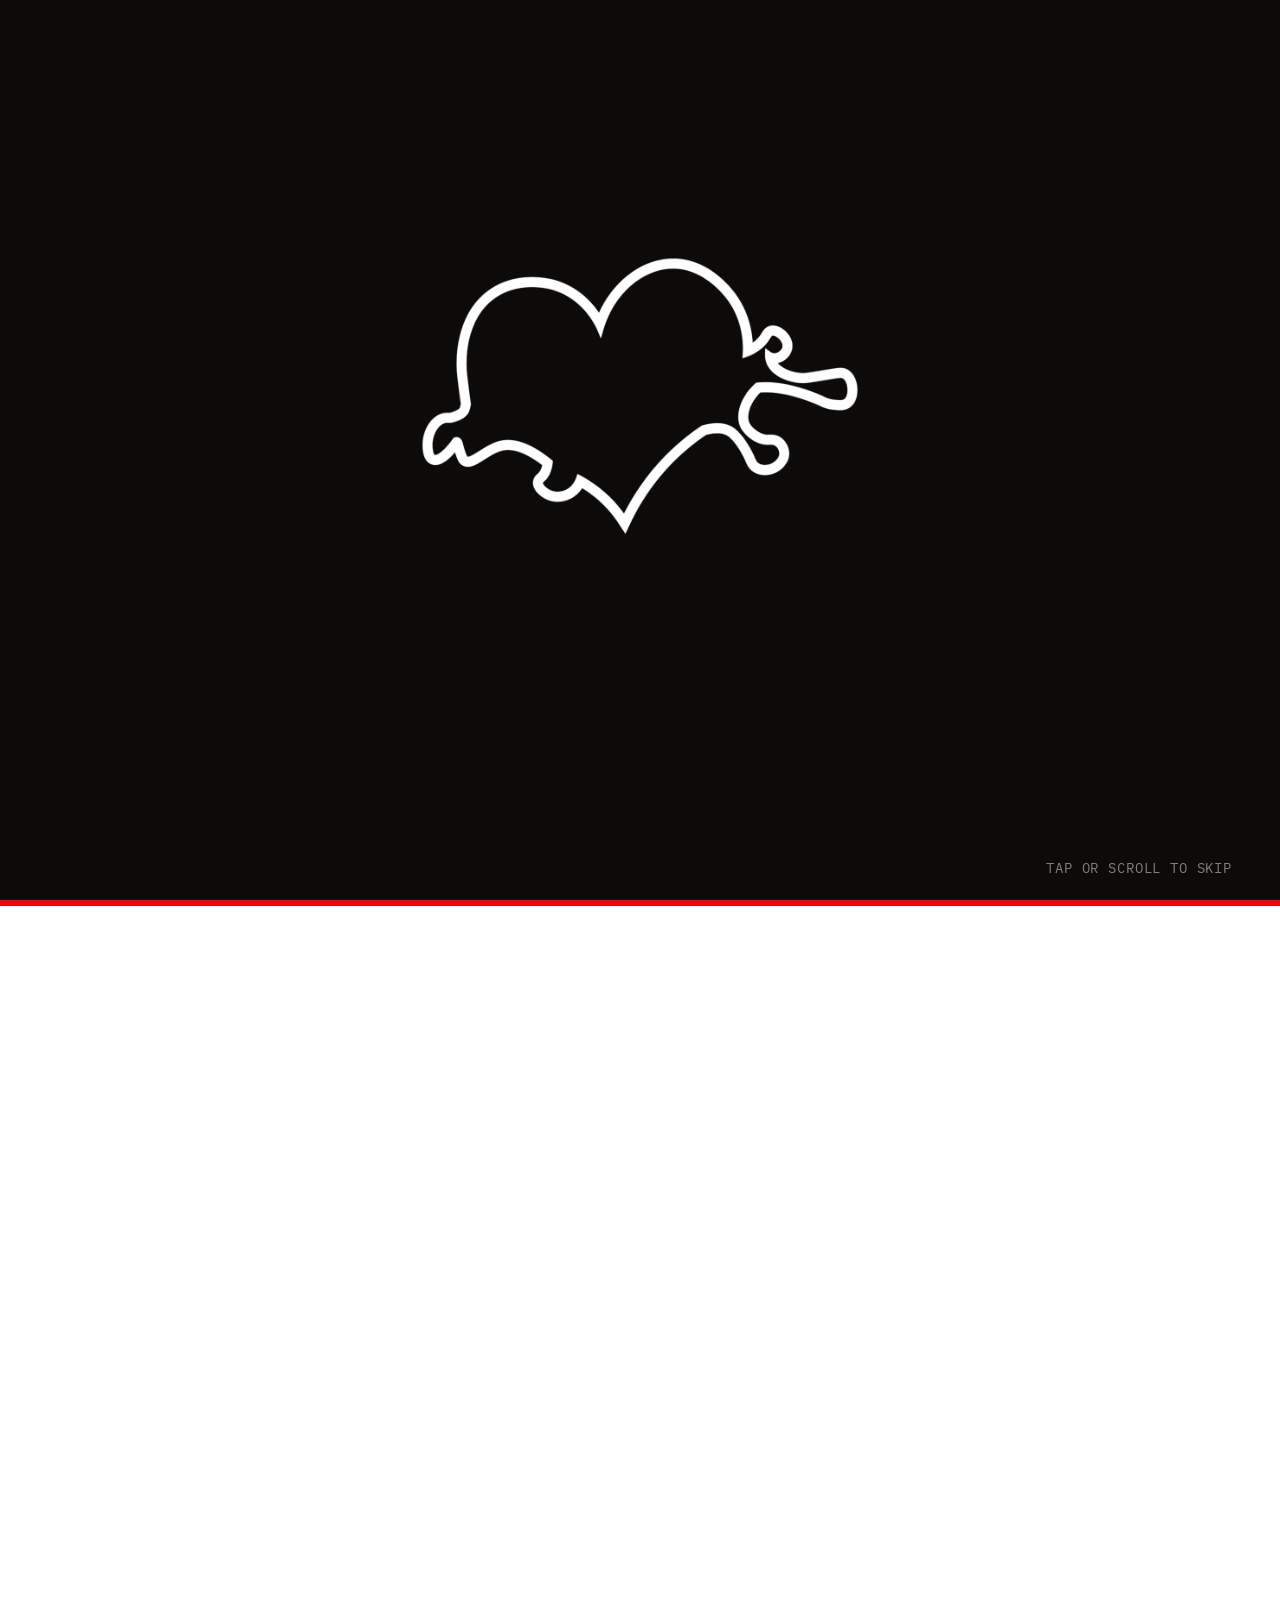
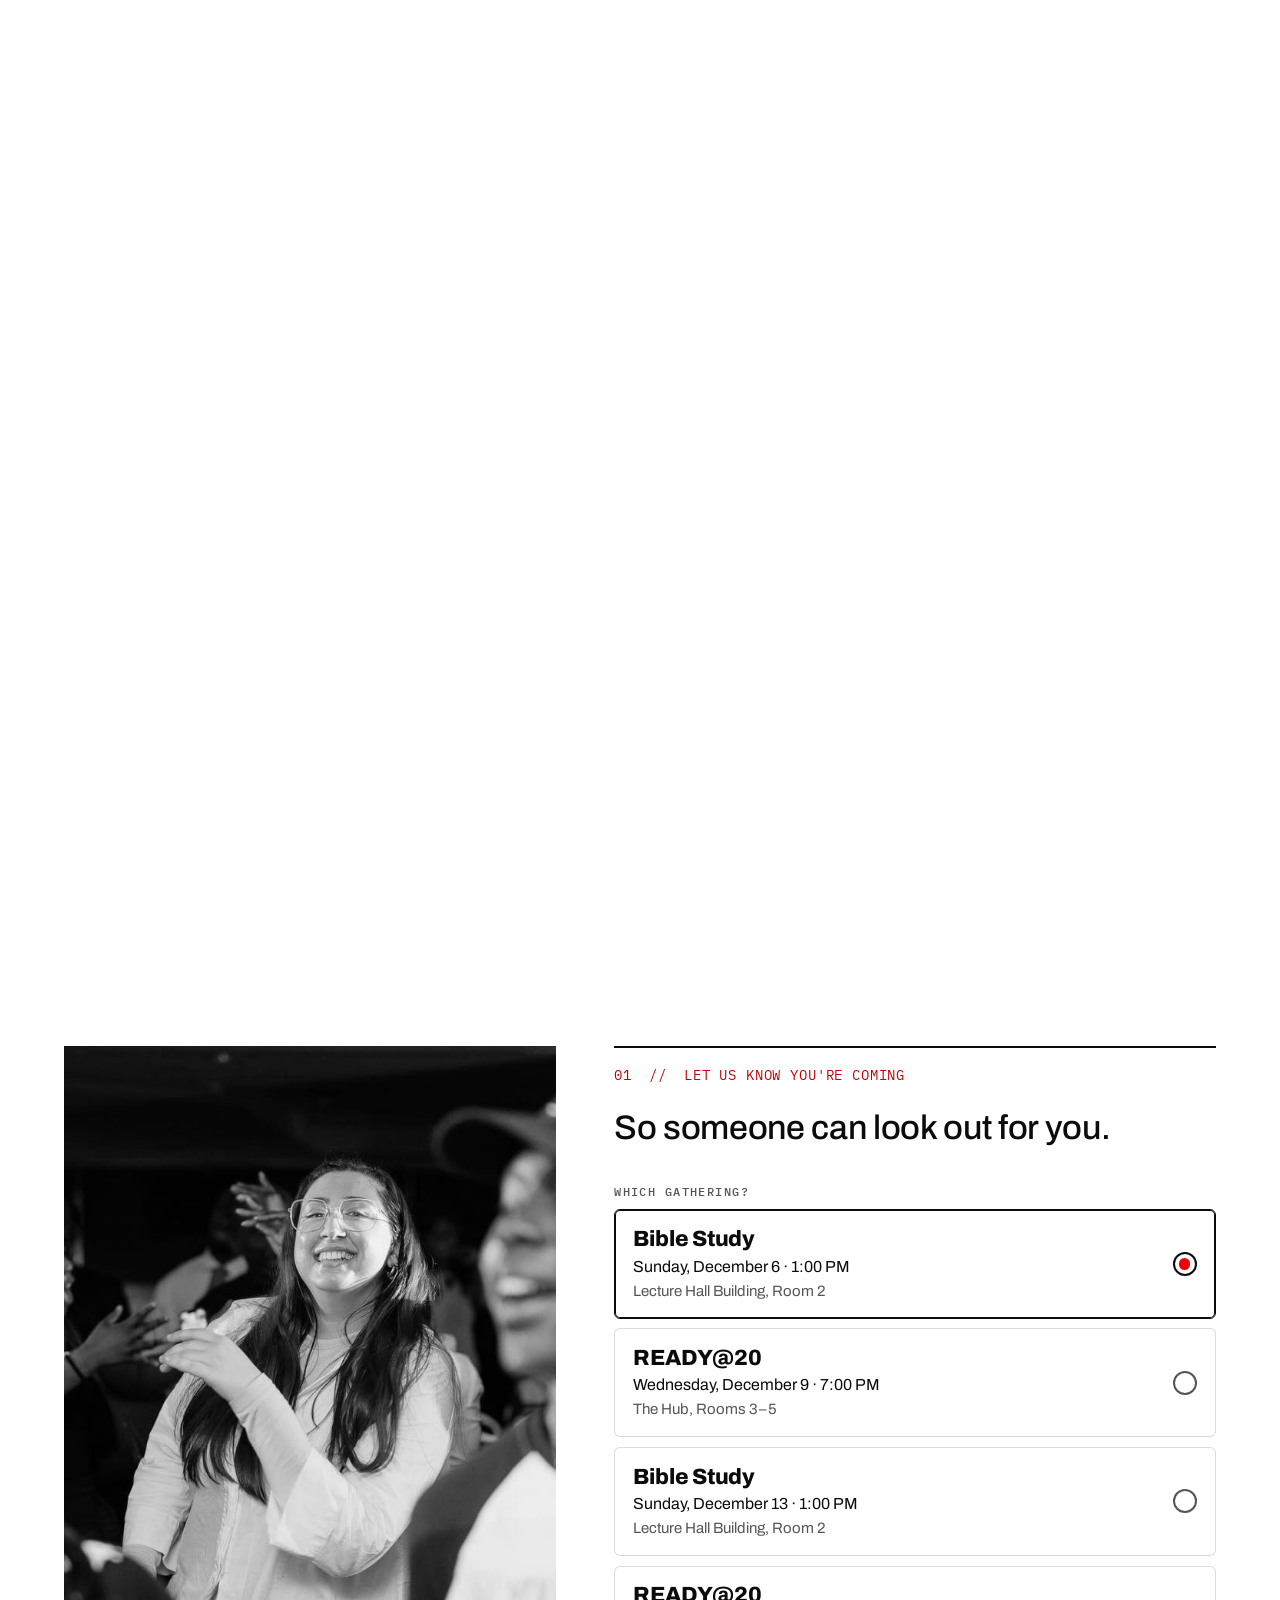
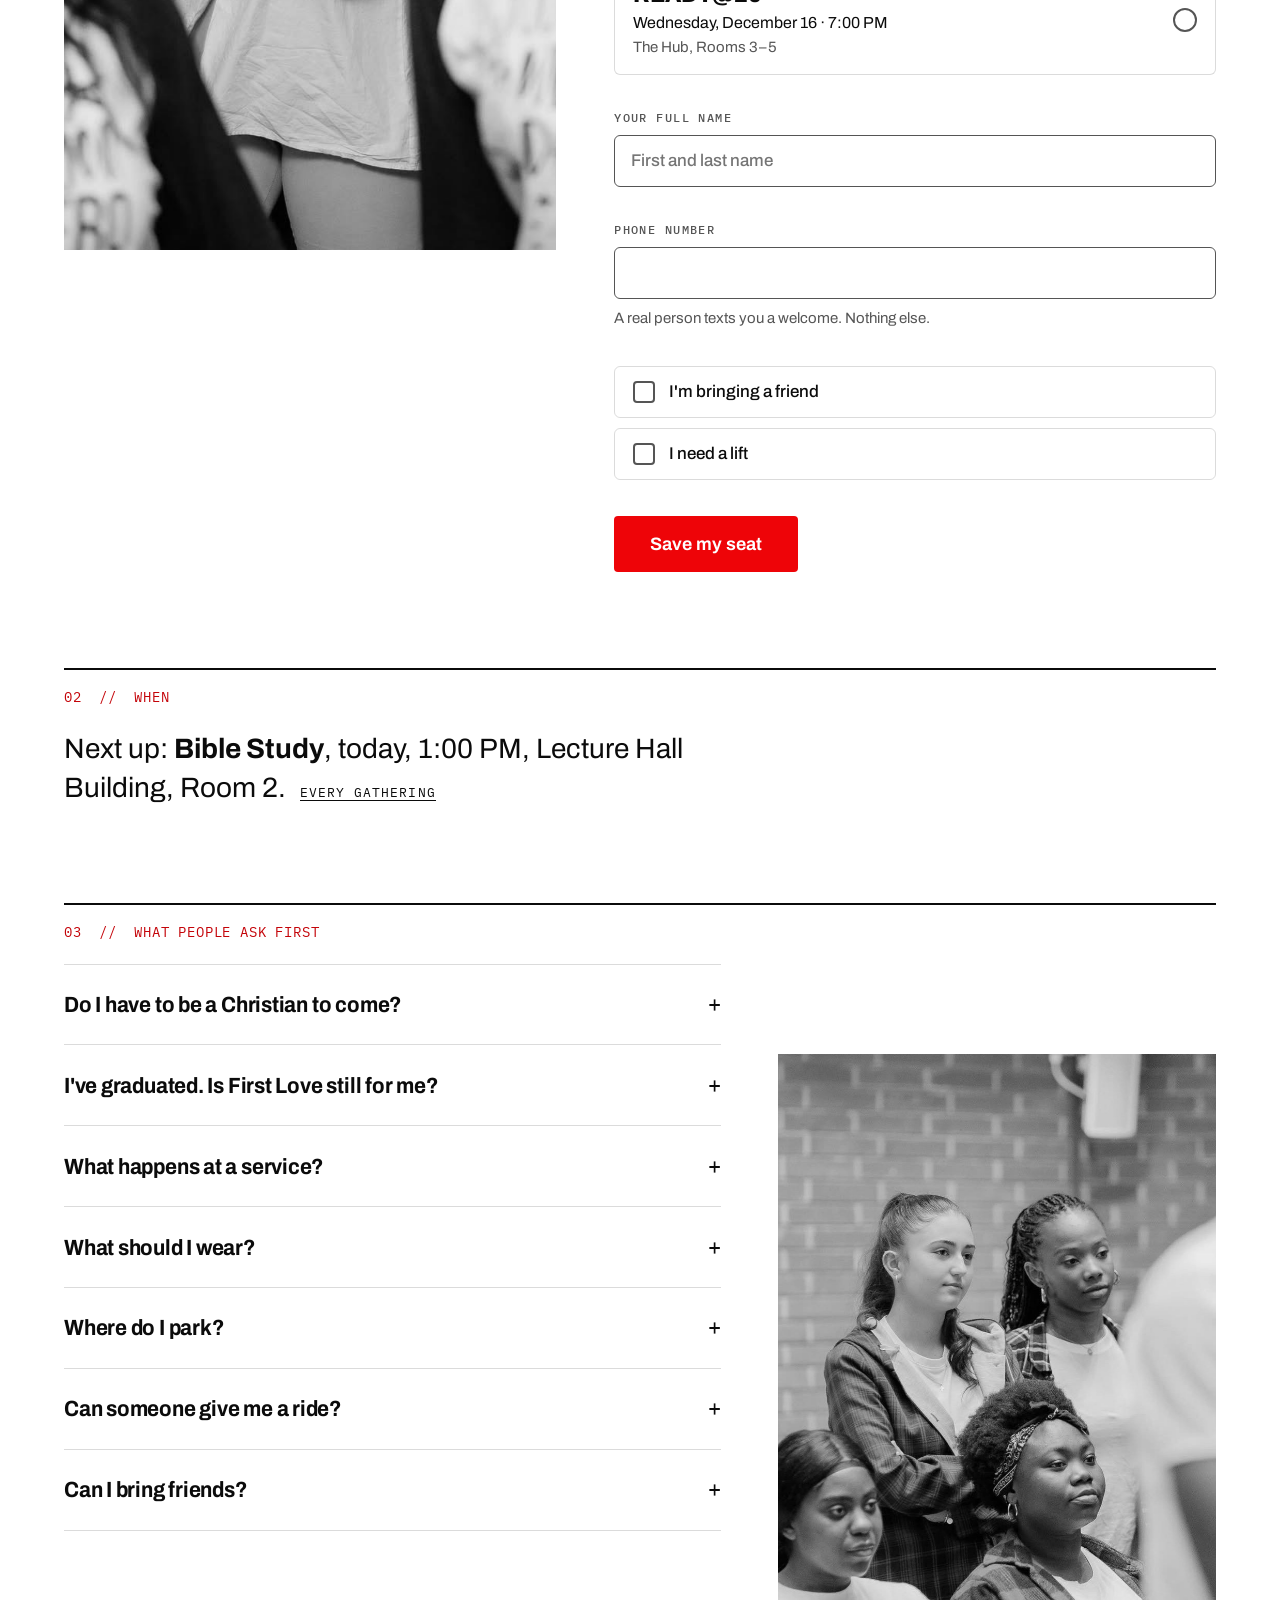
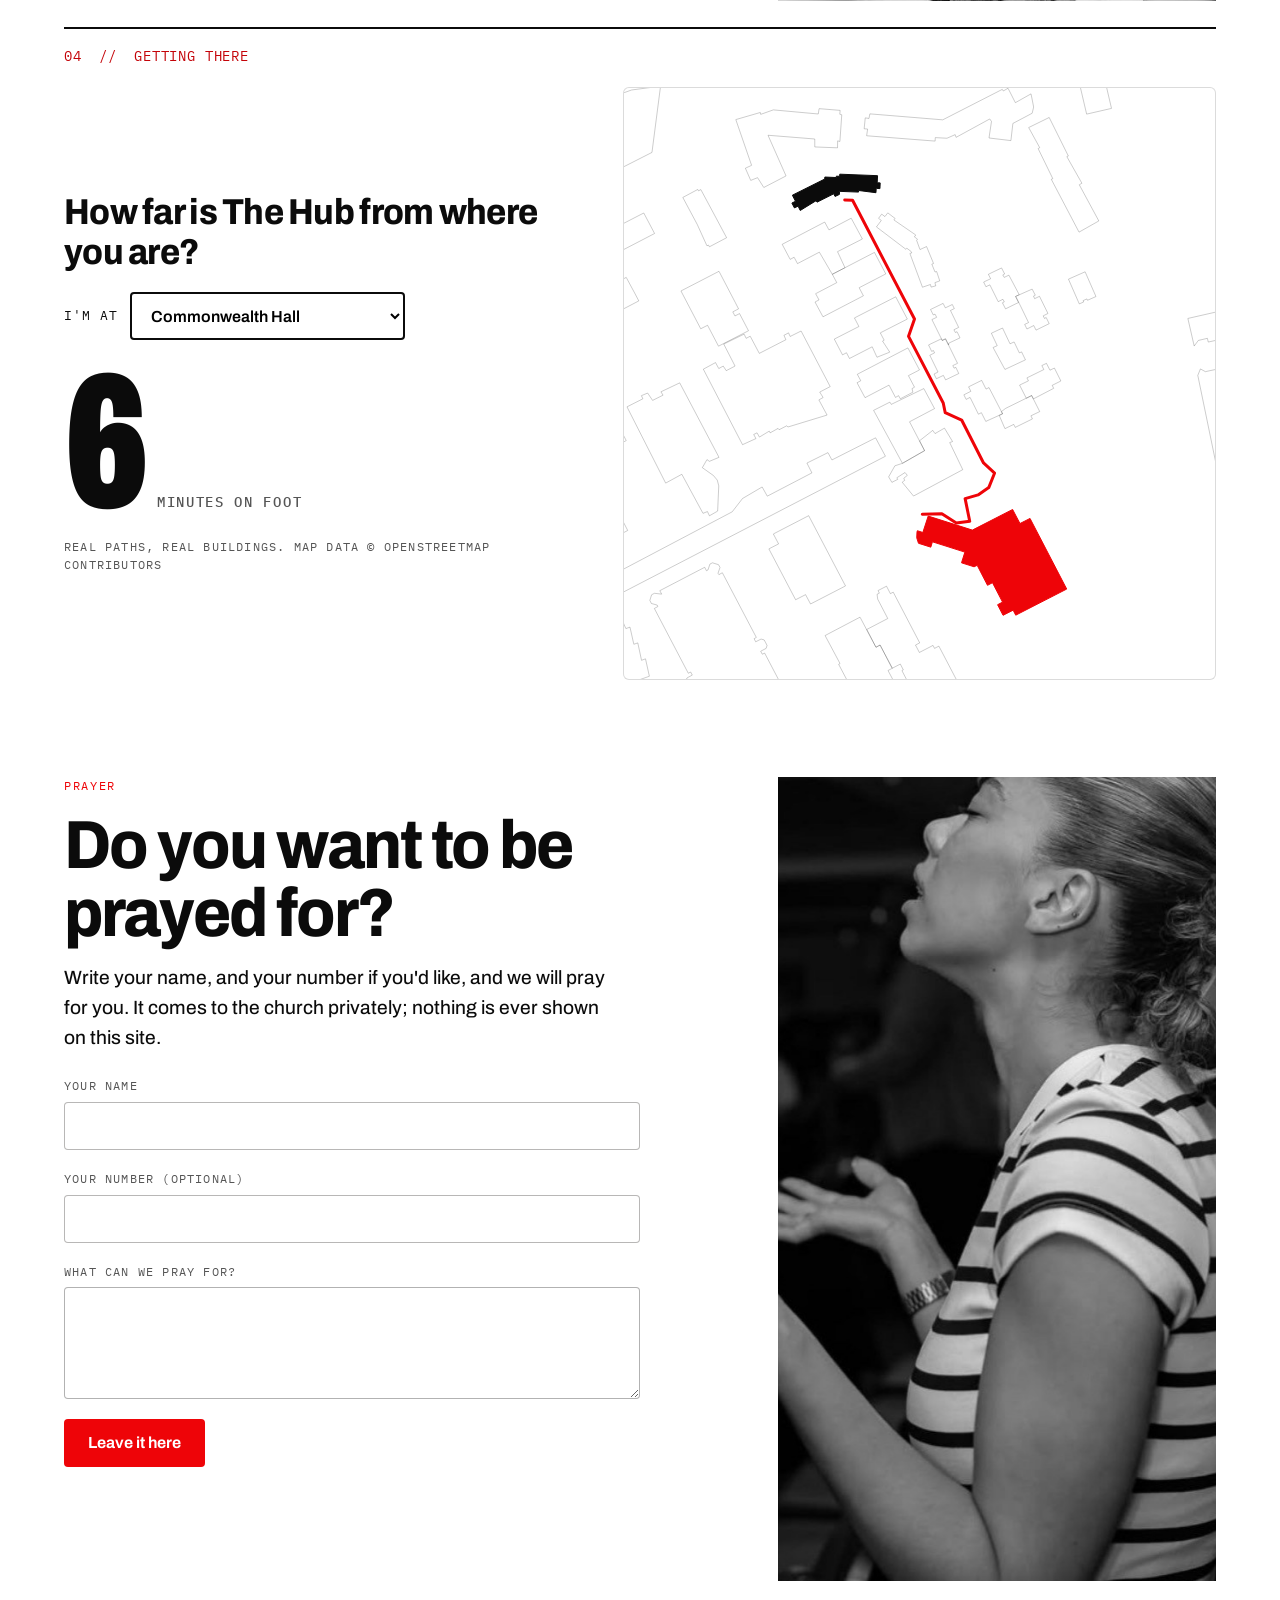
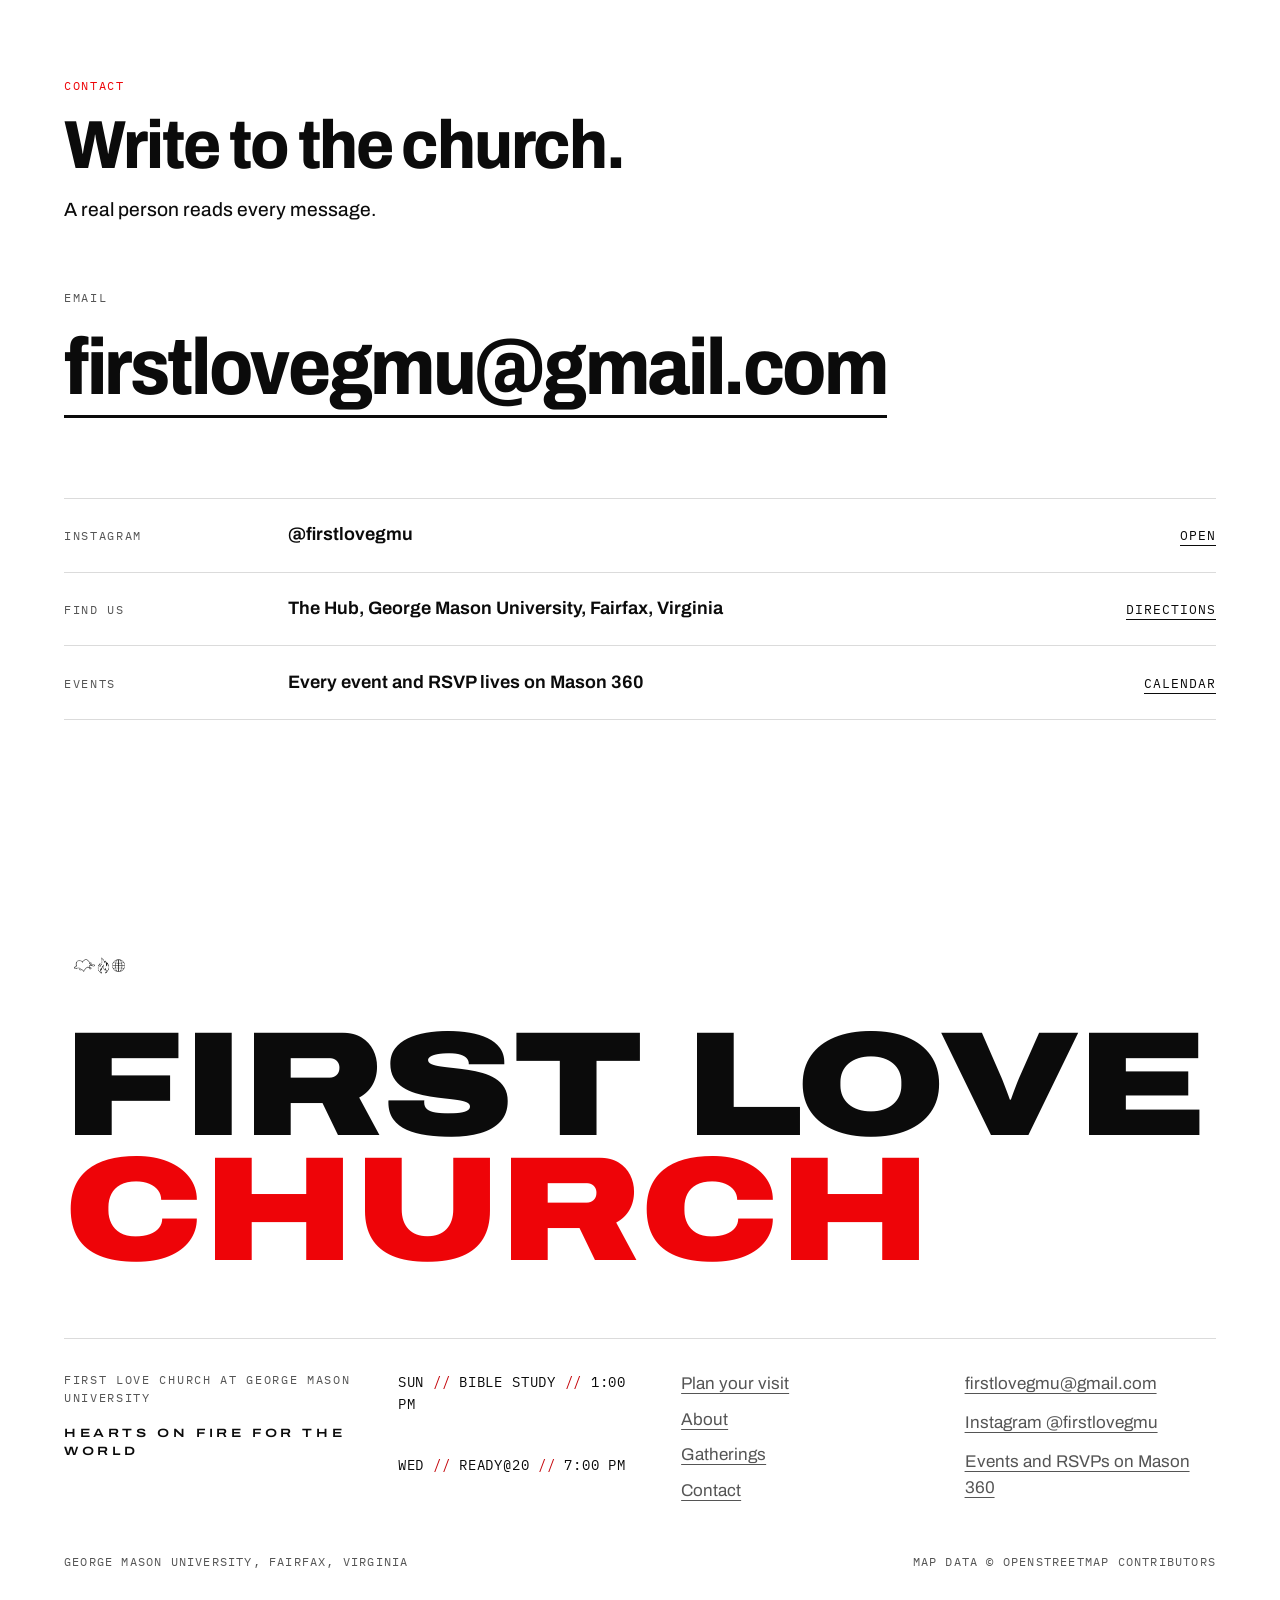
==== site/index.html @ b107c3c7 "First Love GMU site assets (moved from the Netlify preview) Co-Authored-By: Claude Opus 5.5 <noreply" ====
<!doctype html>
<html lang="en"><head><meta charset="utf-8"><meta name="viewport" content="width=device-width, initial-scale=1, viewport-fit=cover">
<title>First Love Church · Church on Campus</title>
<link rel="icon" type="image/png" href="../logos/web/mark-heart.png">
<link rel="stylesheet" href="vendor/lenis.css">
<link rel="stylesheet" href="../explore/core.css?v=4fa37d20">
<link rel="stylesheet" href="site.css?v=4fa37d20">
</head>
<body style="margin:0;background:#0D0B09">
<div class="m360"><div><b>Mason360</b> First Love Church</div></div>
<div class="fl site">
<nav class="nav" aria-label="First Love Church">
  <div class="nav__in">
    <a class="nav__mark" href="index.html"><img src="../logos/web/mark-heart.png" alt="">First Love Church</a>
    <button class="nav__toggle" type="button" aria-expanded="false" aria-controls="menu" aria-label="Open the menu"><span></span><span></span><span></span></button>
    <div class="nav__links">
      <a href="index.html">Home</a><a href="about.html">About</a><a href="gatherings.html">Gatherings</a><a href="index.html#contact">Contact</a>
      <a href="index.html#visit">Plan your visit</a>
    </div>
  </div>
</nav>
<div class="menu" id="menu" role="dialog" aria-modal="true" aria-label="Menu" hidden>
  <div class="menu__top">
    <a class="menu__mark" href="index.html">First Love <span class="red">Church</span></a>
    <button class="menu__close" type="button" aria-label="Close the menu"><span></span><span></span></button>
  </div>
  <nav class="menu__links" aria-label="Pages">
    <a href="index.html">Home</a><a href="about.html">About</a><a href="gatherings.html">Gatherings</a><a href="index.html#contact">Contact</a><a href="index.html#visit">Plan your visit</a>
  </nav>
  <figure class="menu__ph"><img src="img/photo/IMG_5612.jpg" alt="" loading="lazy" style="object-position:50% 35%"></figure>
</div>
<!-- HOME · title: First Love Church · Church on Campus -->
<!-- Revision 35: the invitation in five movements. intro + hero → the declaration → the explanation →
     the people and the way in (map, cross) → plan your visit → the ember close. Home routes; Gatherings hosts. -->
<div class="ent" data-sec="entrance" data-frames="../explore/frames/" role="img" aria-label="First Love Church: Hearts on Fire for the World">
  <canvas aria-hidden="true"></canvas>
  <div class="ent__lock" aria-hidden="true">
    <p class="ent__line"><span class="w">Hearts</span> <span class="w">on</span> <span class="w">Fire</span> <br class="ent__br"><span class="w">for</span> <span class="w">the</span> <span class="w">World.</span></p>
    <p class="ent__id"><span class="t-spec">First Love Church</span><span class="t-spec"><span class="sep">//</span>Church on Campus</span></p>
  </div>
  <p class="ent__hint t-spec" aria-hidden="true">Tap or scroll to skip</p>
</div>

<!-- 1. the opening: ONE unit (Revision 37). The declaration, with its explanation attached directly beneath it:
     one statement, one explanation, one breath. The banner already carries the name and the heart. -->
<section class="opening" data-sec="opening" aria-labelledby="open-t">
  <div class="opening__in">
    <h1 class="opening__type" id="open-t"><span class="wm"><span class="coc__l1 photo-type" style="background-image:url(img/photo/IMG_5649.jpg)">Church</span></span><span class="wm"><span class="coc__l2 red">on Campus</span></span></h1>
    <figure class="op__ph op__ph1" aria-hidden="true"><img src="img/photo/IMG_5595.jpg" alt="" loading="lazy" style="object-position:50% 30%"></figure>
    <p class="opening__say">First Love Church is a church of students and graduates at George Mason, bringing students and graduates to know God. Every week we meet on campus to worship, to hear the Word of God and to pray for one another; then we go back to our classes, our halls and our friends, and we tell people about Jesus.</p>
  </div>
</section>



<section class="kbn" data-sec="kbn" data-stops="9,10,22,23" aria-labelledby="known-t">
  <div class="kbn__pin">
    <div class="kbn__head wrap"><h2 id="known-t">Known by <span class="red">name.</span></h2></div>
    <div class="kbn__view cross" style="aspect-ratio:7.600 / 9.700"><div class="kbn__wall"><figure class="kbn__t" data-i="0" style="left:30.03%;top:0.42%;width:12.80%;height:13.03%;--rot:-0.13deg"><img src="img/photo/tile-01.jpg" alt="" loading="lazy" decoding="sync"></figure><figure class="kbn__t" data-i="1" style="left:43.72%;top:0.29%;width:12.39%;height:12.62%;--rot:0.70deg"><img src="img/photo/tile-02.jpg" alt="" loading="lazy" decoding="sync"></figure><figure class="kbn__t" data-i="2" style="left:57.06%;top:0.38%;width:12.76%;height:12.99%;--rot:-0.48deg"><img src="img/photo/tile-03.jpg" alt="" loading="lazy" decoding="sync"></figure><figure class="kbn__t" data-i="3" style="left:1.41%;top:14.57%;width:12.71%;height:12.94%;--rot:0.69deg"><img src="img/photo/tile-04.jpg" alt="" loading="lazy" decoding="sync"></figure><figure class="kbn__t" data-i="4" style="left:15.03%;top:14.92%;width:12.71%;height:12.95%;--rot:0.21deg"><img src="img/photo/tile-05.jpg" alt="" loading="lazy" decoding="sync"></figure><figure class="kbn__t" data-i="5" style="left:28.98%;top:14.72%;width:12.83%;height:13.07%;--rot:0.67deg"><img src="img/photo/tile-06.jpg" alt="" loading="lazy" decoding="sync"></figure><figure class="kbn__t" data-i="6" style="left:44.41%;top:14.72%;width:12.33%;height:12.56%;--rot:-0.87deg"><img src="img/photo/tile-07.jpg" alt="" loading="lazy" decoding="sync"></figure><figure class="kbn__t" data-i="7" style="left:58.08%;top:14.39%;width:12.38%;height:12.60%;--rot:-0.25deg"><img src="img/photo/tile-08.jpg" alt="" loading="lazy" decoding="sync"></figure><figure class="kbn__t" data-i="8" style="left:72.84%;top:14.67%;width:12.62%;height:12.85%;--rot:1.04deg"><img src="img/photo/tile-09.jpg" alt="" loading="lazy" decoding="sync"></figure><figure class="kbn__t" data-i="9" style="left:86.23%;top:14.98%;width:12.84%;height:13.08%;--rot:0.48deg"><img src="img/photo/tile-10.jpg" alt="" loading="lazy" decoding="sync"></figure><figure class="kbn__t" data-i="10" style="left:1.26%;top:29.36%;width:13.13%;height:13.37%;--rot:-0.71deg"><img src="img/photo/tile-11.jpg" alt="" loading="lazy" decoding="sync"></figure><figure class="kbn__t" data-i="11" style="left:15.43%;top:28.71%;width:12.49%;height:12.73%;--rot:1.02deg"><img src="img/photo/tile-12.jpg" alt="" loading="lazy" decoding="sync"></figure><figure class="kbn__t" data-i="12" style="left:28.51%;top:28.55%;width:13.08%;height:13.32%;--rot:1.00deg"><img src="img/photo/tile-13.jpg" alt="" loading="lazy" decoding="sync"></figure><figure class="kbn__t" data-i="13" style="left:43.93%;top:29.12%;width:13.12%;height:13.36%;--rot:0.62deg"><img src="img/photo/tile-14.jpg" alt="" loading="lazy" decoding="sync"></figure><figure class="kbn__t" data-i="14" style="left:57.57%;top:29.32%;width:12.52%;height:12.75%;--rot:0.92deg"><img src="img/photo/tile-15.jpg" alt="" loading="lazy" decoding="sync"></figure><figure class="kbn__t" data-i="15" style="left:72.41%;top:28.38%;width:13.11%;height:13.35%;--rot:-0.78deg"><img src="img/photo/tile-16.jpg" alt="" loading="lazy" decoding="sync"></figure><figure class="kbn__t" data-i="16" style="left:86.11%;top:28.64%;width:12.65%;height:12.89%;--rot:-0.74deg"><img src="img/photo/tile-17.jpg" alt="" loading="lazy" decoding="sync"></figure><figure class="kbn__t" data-i="17" style="left:29.45%;top:43.13%;width:12.70%;height:12.93%;--rot:-0.80deg"><img src="img/photo/tile-18.jpg" alt="" loading="lazy" decoding="sync"></figure><figure class="kbn__t" data-i="18" style="left:44.24%;top:44.13%;width:12.27%;height:12.50%;--rot:-0.72deg"><img src="img/photo/tile-19.jpg" alt="" loading="lazy" decoding="sync"></figure><figure class="kbn__t" data-i="19" style="left:56.76%;top:43.21%;width:12.82%;height:13.06%;--rot:-0.40deg"><img src="img/photo/tile-20.jpg" alt="" loading="lazy" decoding="sync"></figure><figure class="kbn__t" data-i="20" style="left:29.54%;top:57.91%;width:13.05%;height:13.29%;--rot:0.71deg"><img src="img/photo/tile-21.jpg" alt="" loading="lazy" decoding="sync"></figure><figure class="kbn__t" data-i="21" style="left:43.37%;top:58.12%;width:12.76%;height:13.00%;--rot:0.68deg"><img src="img/photo/tile-22.jpg" alt="" loading="lazy" decoding="sync"></figure><figure class="kbn__t" data-i="22" style="left:57.28%;top:57.96%;width:12.29%;height:12.52%;--rot:0.93deg"><img src="img/photo/tile-23.jpg" alt="" loading="lazy" decoding="sync"></figure><figure class="kbn__t" data-i="23" style="left:29.92%;top:72.43%;width:12.50%;height:12.73%;--rot:-0.29deg"><img src="img/photo/tile-24.jpg" alt="" loading="lazy" decoding="sync"></figure><figure class="kbn__t" data-i="24" style="left:44.17%;top:72.56%;width:12.70%;height:12.93%;--rot:-0.27deg"><img src="img/photo/tile-25.jpg" alt="" loading="lazy" decoding="sync"></figure><figure class="kbn__t" data-i="25" style="left:57.44%;top:72.53%;width:12.38%;height:12.61%;--rot:0.35deg"><img src="img/photo/tile-26.jpg" alt="" loading="lazy" decoding="sync"></figure><figure class="kbn__t" data-i="26" style="left:30.56%;top:86.60%;width:13.16%;height:13.40%;--rot:0.99deg"><img src="img/photo/tile-27.jpg" alt="" loading="lazy" decoding="sync"></figure><figure class="kbn__t" data-i="27" style="left:43.31%;top:86.59%;width:12.64%;height:12.88%;--rot:1.01deg"><img src="img/photo/tile-28.jpg" alt="" loading="lazy" decoding="sync"></figure><figure class="kbn__t" data-i="28" style="left:57.86%;top:87.14%;width:12.40%;height:12.63%;--rot:-0.80deg"><img src="img/photo/tile-29.jpg" alt="" loading="lazy" decoding="sync"></figure><p class="kbn__n right" data-for="9" style="left:100.13%;top:21.52%"><span>Christian</span><svg class="kbn__arrow" viewBox="0 0 60 34" aria-hidden="true"><path d="M3 9 C 20 2, 40 6, 52 22"/><path d="M41 21 L 53 23 L 51 11"/></svg></p><p class="kbn__n left" data-for="10" style="right:99.79%;top:36.05%"><span>Jessica</span><svg class="kbn__arrow" viewBox="0 0 60 34" aria-hidden="true"><path d="M3 9 C 20 2, 40 6, 52 22"/><path d="M41 21 L 53 23 L 51 11"/></svg></p><p class="kbn__n right" data-for="22" style="left:70.62%;top:64.22%"><span>Zach</span><svg class="kbn__arrow" viewBox="0 0 60 34" aria-hidden="true"><path d="M3 9 C 20 2, 40 6, 52 22"/><path d="M41 21 L 53 23 L 51 11"/></svg></p><p class="kbn__n left" data-for="23" style="right:71.13%;top:78.80%"><span>Wenwu</span><svg class="kbn__arrow" viewBox="0 0 60 34" aria-hidden="true"><path d="M3 9 C 20 2, 40 6, 52 22"/><path d="M41 21 L 53 23 L 51 11"/></svg></p></div></div>
    <div class="wrap kbn__care">
      <h3>Everybody is important here.</h3>
      <p class="t-prose">You are not just a number. Here you will be known by name and cared for: someone learns your name, prays for you, and walks with you as you come to know God.</p>
    </div>
  </div>
</section>

<!-- 01: the form, right under "Your first time" (Revision 58), one decision at a time (Revision 40.4) -->
<section class="section rsvp" id="visit" aria-labelledby="seat-t"><span id="rsvp"></span>
  <div class="wrap">
    <div class="duo duo--left duo--sticky duo--form"><figure class="duo__ph"><img src="img/photo/IMG_5592.jpg" alt="" loading="lazy" style="object-position:50% 35%"></figure><div class="duo__text">
    <div class="seats" data-sec="seats">
      <p class="visit__n t-spec">01 <span class="sep">//</span> Let us know you're coming</p>
      <form class="vform" data-seats novalidate>
        <h2 class="vform__lead" id="seat-t">So someone can look out for you.</h2>
        <fieldset class="vform__group">
          <legend class="vform__label">Which gathering?</legend>
          <div class="gpick" data-gatherings></div>
        </fieldset>
        <div class="vform__field"><label class="vform__label" for="v-n">Your full name</label><input id="v-n" name="name" autocomplete="name" placeholder="First and last name"></div>
        <div class="vform__field"><label class="vform__label" for="v-p">Phone number</label><input id="v-p" name="phone" type="tel" autocomplete="tel"><span class="vform__hint">A real person texts you a welcome. Nothing else.</span></div>
        <div class="vform__opts">
          <label class="vopt"><input type="checkbox" name="friend"><span class="vopt__box" aria-hidden="true"></span><span>I'm bringing a friend</span></label>
          <label class="vopt"><input type="checkbox" name="lift"><span class="vopt__box" aria-hidden="true"></span><span>I need a lift</span></label>
        </div>
        <button class="send vform__send" type="submit">Save my seat</button>
      </form>
    </div>
    </div></div>
    <div class="seated" role="dialog" aria-modal="true" aria-labelledby="seated-t">
      <div class="congregation small"></div>
      <p class="seated__say" id="seated-t">Your seat is saved.</p>
      <p class="t-spec seated__spec"></p>
      <div class="seated__acts"><button class="seated__save" type="button">Save the seat image</button><button class="seated__close" type="button">Close</button></div>
    </div>
  </div>
</section>

<section class="section visit visit--more" aria-label="More for your first visit">
  <div class="wrap">
    <div class="visit__step" data-sec="nextline">
      <p class="visit__n t-spec">02 <span class="sep">//</span> When</p>
      <p class="visit__next">Next up: <b class="nl__what">Bible Study</b>, <span class="nl__when">Sunday, 1:00 PM</span>, <span class="nl__where">Lecture Hall Building, Room 2</span>. <a class="mono-link" href="gatherings.html">Every gathering</a></p>
    </div>

    <div class="visit__step">
      <p class="visit__n t-spec">03 <span class="sep">//</span> What people ask first</p>
      <div class="duo duo--faq"><div class="duo__text"><div data-faq="believe,happens,wear,park,lift,friends,grads"></div></div><figure class="duo__ph"><img src="img/photo/IMG_5636.jpg" alt="" loading="lazy" style="object-position:50% 30%"></figure></div>
    </div>

    <div class="visit__step" data-sec="walk" data-map="data/campus.json">
      <p class="visit__n t-spec">04 <span class="sep">//</span> Getting there</p>
      <div class="walk">
        <div>
          <h3 class="walk__q" id="walk-t">How far is The Hub from where you are?</h3>
          <label class="walk__pick">I'm at <select aria-label="Where you are on campus"></select></label>
          <p class="walk__min"><span class="walk__num">0</span><small>minutes on foot</small></p>
          <p class="t-ref" style="margin-top:1rem">Real paths, real buildings. Map data © OpenStreetMap contributors</p>
        </div>
        <div class="walk__map" aria-hidden="true"></div>
      </div>
    </div>

  </div>
</section>

<!-- 2026-11-03 trims: the Contact page, folded into Home: prayer, then how to reach the church -->
<section class="section pray-sec" id="pray" aria-labelledby="pray-t">
  <div class="wrap duo duo--sticky duo--form"><div class="duo__text pray">
    <div class="shead" style="margin:0"><p class="t-kicker red">Prayer</p><h2 id="pray-t">Do you want to be prayed for?</h2>
      <p class="t-prose">Write your name, and your number if you'd like, and we will pray for you. It comes to the church privately; nothing is ever shown on this site.</p></div>
    <form class="form" novalidate aria-labelledby="pray-t">
      <div class="form__fields" style="display:grid;gap:1.25rem">
        <div class="field"><label for="pr-n">Your name</label><input id="pr-n" name="name" autocomplete="name"></div>
        <div class="field"><label for="pr-p">Your number (optional)</label><input id="pr-p" name="phone" type="tel" autocomplete="tel"></div>
        <div class="field"><label for="pr-r">What can we pray for?</label><textarea id="pr-r" name="request"></textarea></div>
        <button class="send" type="submit">Leave it here</button>
      </div>
      <p class="pray__done" role="status">We are praying for you.</p>
    </form>
  </div><figure class="duo__ph"><img src="img/photo/IMG_5657.jpg" alt="" loading="lazy" style="object-position:50% 35%"></figure></div>
</section>

<section class="section contact-sec" id="contact" aria-labelledby="contact-t">
  <div class="wrap">
    <div class="shead"><p class="t-kicker red">Contact</p><h2 id="contact-t">Write to the church.</h2><p class="t-prose">A real person reads every message.</p></div>
    <p class="t-kicker" style="margin-bottom:1.25rem">Email</p>
    <a class="contact__mail" data-fl-href="links.email" href="#" data-fl="email">firstlovegmu@gmail.com</a>
    <ul class="rows" style="margin-top:clamp(3rem,7vw,5rem)">
      <li><span class="t-kicker">Instagram</span><strong data-fl="handle">@firstlovegmu</strong><a class="mono-link" data-fl-href="links.instagram" href="#" target="_blank" rel="noopener">Open</a></li>
      <li><span class="t-kicker">Find us</span><strong>The Hub, George Mason University, Fairfax, Virginia</strong><a class="mono-link" data-fl-href="links.directions" href="#" target="_blank" rel="noopener">Directions</a></li>
      <li><span class="t-kicker">Events</span><strong>Every event and RSVP lives on Mason 360</strong><a class="mono-link" data-fl-href="links.mason360Events" href="#">Calendar</a></li>
    </ul>
  </div>
</section>

<footer class="foot">
  <div class="wrap">
    <div class="foot__lock"><img class="foot__trio" src="../logos/web/hearts-on-fire.png" alt="First Love Church: heart, flame and globe"></div>
    <p class="foot__big" aria-label="First Love Church"><span>First Love</span><span class="red">Church</span></p>
    <div class="foot__cols">
      <div>
        <p class="t-kicker">First Love Church at George Mason University</p>
        <p class="foot__line">Hearts on Fire for the World</p>
      </div>
      <ul>
        <li><span class="t-spec">Sun<span class="sep">//</span>Bible Study<span class="sep">//</span>1:00 PM</span></li>
        <li><span class="t-spec">Wed<span class="sep">//</span>READY@20<span class="sep">//</span>7:00 PM</span></li>
      </ul>
      <ul><li><a href="index.html#visit">Plan your visit</a></li><li><a href="about.html">About</a></li><li><a href="gatherings.html">Gatherings</a></li><li><a href="index.html#contact">Contact</a></li></ul>
      <ul>
        <li><a data-fl-href="links.email" href="#" data-fl="email">firstlovegmu@gmail.com</a></li>
        <li><a data-fl-href="links.instagram" href="#" target="_blank" rel="noopener">Instagram @firstlovegmu</a></li>
        <li><a data-fl-href="links.mason360Events" href="#">Events and RSVPs on Mason 360</a></li>
      </ul>
    </div>
    <div class="foot__base"><p class="t-ref">George Mason University, Fairfax, Virginia</p><p class="t-ref">Map data © OpenStreetMap contributors</p></div>
  </div>
</footer>
</div>
<script src="vendor/gsap.min.js"></script>
<script src="vendor/ScrollTrigger.min.js"></script>
<script src="vendor/lenis.min.js"></script>
<script src="../explore/core.js?v=4fa37d20"></script>
<script src="site.js?v=4fa37d20"></script>
</body></html>
---- site/vendor/lenis.css ----
html.lenis,html.lenis body{height:auto}.lenis:not(.lenis-autoToggle).lenis-stopped{overflow:clip}.lenis [data-lenis-prevent],.lenis [data-lenis-prevent-wheel],.lenis [data-lenis-prevent-touch]{overscroll-behavior:contain}.lenis.lenis-smooth iframe{pointer-events:none}.lenis.lenis-autoToggle{transition-property:overflow;transition-duration:1ms;transition-behavior:allow-discrete}
---- explore/core.css ----
/* =====================================================================
   First Love Church at GMU · v2 exploration · SHARED DESIGN LANGUAGE
   Phase 2 channel: Website Custom CSS (site-wide). Every component's
   <style data-site-css> block appends to this file in production.
   One type system, one palette, one spacing scale, one motion grammar.
   ===================================================================== */
@import url('https://fonts.googleapis.com/css2?family=Archivo:ital,wdth,wght@0,62..125,100..900;1,62..125,100..900&family=IBM+Plex+Mono:wght@400;500&family=Caveat:wght@500;600&display=swap');

.fl {
  /* palette (Revisions 18-19, locked): WHITE is the ground, black everything on it, the logo's own red as the accent.
     Neutral only: no warm paper, nothing soft. Black appears in moments (entrance, night scenes, full-bleed photos). */
  --paper: #FFFFFF;
  --paper-2: #F0F0F0;
  --ink: #0B0B0B;
  --ink-2: #555555;        /* secondary text on white (7.5:1) */
  --night: #0B0B0B;
  --night-2: #171717;
  --ash: #9C9C9C;          /* secondary text on black (7.4:1) */
  --bone: #FFFFFF;         /* primary text on black */
  --red: #EE0408;          /* First Love red: the fire and one invitation, nowhere else */
  --red-ink: #C40308;      /* red for small text on paper (5.9:1) */
  --ember: #FF7A1A;        /* fire only, never UI */
  --line: rgba(0,0,0,.14);
  --line-night: rgba(255,255,255,.16);

  /* type: BOLD graphic type only (Revision 18). Archivo for everything, with its width axis; Plex Mono for spec lines */
  --f-display: "Archivo", system-ui, sans-serif;
  --f-prose: "Archivo", system-ui, sans-serif;
  --f-mono: "IBM Plex Mono", ui-monospace, monospace;

  /* spacing: 8px base, spacious */
  --s1: .5rem; --s2: 1rem; --s3: 1.5rem; --s4: 2rem; --s5: 3rem; --s6: 4.5rem; --s7: 7rem;
  --section: clamp(5.5rem, 13vw, 11rem);
  --gutter: clamp(1.25rem, 4vw, 3rem);
  --measure: 34rem;

  /* motion grammar (apple-design): critically damped by default, nothing overshoots unless thrown */
  --ease-out: cubic-bezier(.16, 1, .3, 1);                       /* expo.out: entrances */
  --ease-spring: linear(0, .157 4.2%, .438 10%, .672 16.6%, .832 23.8%, .926 31.4%, .973 39.6%, .993 49.6%, 1);
  --t-press: 100ms; --t-quick: 220ms; --t-enter: 900ms;

  background: var(--paper); color: var(--ink);
  font: 400 1.0625rem/1.55 var(--f-display); font-variation-settings: "wdth" 100;
  -webkit-font-smoothing: antialiased; text-rendering: optimizeLegibility;
}
.fl *, .fl *::before, .fl *::after { box-sizing: border-box; }
.fl :where(h1, h2, h3, h4, p, ul, ol, dl, dd, figure, blockquote) { margin: 0; padding: 0; }
.fl :where(h1, h2, h3, h4) { font-size: inherit; font-weight: inherit; }
.fl :where(ul, ol) { list-style: none; }
.fl a { color: inherit; }
.fl img, .fl canvas, .fl svg { display: block; max-width: 100%; }
.fl .night, .fl.night { background: var(--night); color: var(--bone); }

.fl .wrap { width: min(100% - 2 * var(--gutter), 72rem); margin-inline: auto; }
.fl .bleed { width: 100vw; margin-inline: calc(50% - 50vw); }
.fl .section { padding-block: var(--section); }

/* ---------- type system ---------- */
/* billboard: 2819 register. Wide caps, letter-spaced, the declaration voice */
.fl .t-billboard {
  font-family: var(--f-display); font-weight: 800; text-transform: uppercase;
  font-variation-settings: "wdth" 125; letter-spacing: .04em; line-height: .92;
  font-size: clamp(2.6rem, 9.2vw, 9rem);
}
/* display: headline voice, tight */
.fl .t-display {
  font-family: var(--f-display); font-weight: 760; font-variation-settings: "wdth" 92;
  letter-spacing: -.03em; line-height: 1; font-size: clamp(2.25rem, 6vw, 5rem);
}
/* condensed: key-art / poster voice */
.fl .t-poster {
  font-family: var(--f-display); font-weight: 900; text-transform: uppercase;
  font-variation-settings: "wdth" 62; letter-spacing: -.01em; line-height: .84;
  font-size: clamp(4rem, 17vw, 15rem);
}
/* prose: the church speaking, and scripture */
.fl .t-prose { font-family: var(--f-prose); font-weight: 450; font-size: clamp(1.0625rem, 1.5vw, 1.25rem); line-height: 1.55; max-width: var(--measure); }
.fl .t-prose + .t-prose { margin-top: 1em; }
.fl .t-scripture { font-family: var(--f-display); font-weight: 600; font-variation-settings: "wdth" 92; font-size: clamp(1.125rem, 1.6vw, 1.375rem); line-height: 1.4; letter-spacing: -.01em; }
/* spec line: 2819 "//" rhythm for times and rooms */
.fl .t-spec { font-family: var(--f-mono); font-size: clamp(.8125rem, 1.1vw, .9375rem); letter-spacing: .06em; text-transform: uppercase; line-height: 1.6; }
.fl .t-spec .sep { color: var(--red-ink); padding-inline: .6em; }
.fl .night .t-spec .sep, .fl.night .t-spec .sep { color: var(--red); }
/* kicker / label */
.fl .t-kicker { font-family: var(--f-mono); font-size: .75rem; letter-spacing: .14em; text-transform: uppercase; color: var(--ink-2); }
.fl .night .t-kicker, .fl.night .t-kicker { color: var(--ash); }
.fl .t-ref { font-family: var(--f-mono); font-size: .75rem; letter-spacing: .1em; text-transform: uppercase; color: var(--ink-2); }
.fl .night .t-ref, .fl.night .t-ref { color: var(--ash); }

/* the one invitation link style: text, underlined, never a pill-button funnel */
.fl .invite { font-family: var(--f-display); font-weight: 650; text-decoration: underline; text-decoration-thickness: 2px; text-underline-offset: .22em; text-decoration-color: var(--red); transition: text-decoration-color var(--t-quick) ease; }
.fl .invite:hover { text-decoration-color: currentColor; }
.fl .invite:active { opacity: .7; }

.fl a:focus-visible, .fl button:focus-visible, .fl input:focus-visible, .fl [tabindex]:focus-visible { outline: 3px solid var(--red); outline-offset: 4px; border-radius: 4px; }

/* screen-reader text for canvas-only moments */
.fl .sr { position: absolute; width: 1px; height: 1px; overflow: hidden; clip: rect(0 0 0 0); white-space: nowrap; }

/* ---------- motion helpers ---------- */
.fl .reveal { opacity: 0; transform: translateY(18px); transition: opacity var(--t-enter) var(--ease-out), transform var(--t-enter) var(--ease-out); }
.fl .reveal.is-in { opacity: 1; transform: none; }
@media (prefers-reduced-motion: reduce) {
  .fl .reveal { opacity: 1; transform: none; transition: none; }
  .fl *, .fl *::before, .fl *::after { animation-duration: 1ms !important; animation-iteration-count: 1 !important; transition-duration: 1ms !important; }
}
@media (prefers-contrast: more) { .fl { --ink-2: #2E2822; --ash: #D2C8BA; --line: rgba(21,17,14,.5); } }

/* =====================================================================
   DEMO CHROME (exploration only, never shipped): label bar per component
   ===================================================================== */
body.x-demo { margin: 0; background: #0B0B0B; }
.x-label {
  position: fixed; z-index: 1000; left: 12px; top: 12px; max-width: calc(100vw - 24px);
  display: flex; flex-wrap: wrap; gap: 2px 10px; align-items: baseline;
  font: 500 12px/1.35 "IBM Plex Mono", ui-monospace, monospace; letter-spacing: .02em;
  background: rgba(11,11,11,.88); color: #FFFFFF; padding: 8px 12px; border-radius: 8px;
  border: 1px solid rgba(255,255,255,.18); pointer-events: none;
}
.x-label b { color: #EE0408; font-weight: 500; }
.x-label span { color: #9C9C9C; }
body.x-shot .x-label { display: none; }
---- site/site.css ----
/* =====================================================================
   First Love Church at GMU · SITE STYLES (sections for the six pages)
   Phase 2: appended after explore/core.css in Mason 360's Website Custom CSS.
   Design law (Revision 5): two calm colours + one loud accent. Paper/ink and
   night/bone are the calm pair; First Love red is spent once per view.
   ===================================================================== */

/* ---------- demo-only stand-in for Mason 360's own top bar ---------- */
.m360 { background: #005239; color: #E6F0EC; font: 500 13px/1 Arial, sans-serif; }
.m360 > div { max-width: 1200px; margin: 0 auto; padding: 12px 16px; display: flex; gap: 16px; align-items: center; }
.m360 b { color: #fff; } .m360 b::first-letter { color: #FFCC33; } .m360 span { opacity: .75; margin-left: auto; font-size: 11px; }

/* ---------- our in-content navigation (Mason 360 keeps its own header above it) ---------- */
.fl .nav { position: sticky; top: 0; z-index: 50; background: var(--paper); color: var(--ink); border-bottom: 1px solid var(--line); }
.fl .nav__in { width: min(100% - 2 * var(--gutter), 72rem); margin-inline: auto; display: flex; align-items: center; gap: 1.5rem; min-height: 3.5rem; }
.fl .nav__mark { display: flex; align-items: center; gap: .6rem; text-decoration: none; font-family: var(--f-display); font-weight: 800; text-transform: uppercase; font-variation-settings: "wdth" 125; letter-spacing: .2em; font-size: .75rem; white-space: nowrap; }
.fl .nav__mark img { height: 1.15rem; width: auto; filter: invert(1); }
.fl .nav__links { display: flex; gap: 1.5rem; margin-left: auto; font-family: var(--f-mono); font-size: .75rem; letter-spacing: .1em; text-transform: uppercase; }
.fl .nav__links a { text-decoration: none; color: var(--ink-2); padding: .5rem 0; border-bottom: 1px solid transparent; transition: color var(--t-quick) ease, border-color var(--t-quick) ease; }
.fl .nav__links a:hover { color: var(--ink); }
.fl .nav__links a[aria-current="page"] { color: var(--ink); border-color: var(--red); }
.fl .nav__visit { font-family: var(--f-mono); font-size: .75rem; letter-spacing: .1em; text-transform: uppercase; text-decoration: none; background: var(--red); color: var(--paper) !important; padding: .55rem .9rem; border-radius: 3px; white-space: nowrap; }
.fl .nav__toggle { display: none; margin-left: auto; background: none; border: 0; color: var(--ink); font: 500 .75rem/1 var(--f-mono); letter-spacing: .12em; text-transform: uppercase; padding: .9rem 0; cursor: pointer; }
@media (max-width: 60rem) {
  .fl .nav__toggle { display: block; }
  .fl .nav__links { position: absolute; left: 0; right: 0; top: 100%; display: grid; gap: 0; margin: 0; background: var(--paper); border-bottom: 1px solid var(--line);
    padding: .5rem var(--gutter) 1.25rem; clip-path: inset(0 0 100% 0); transition: clip-path .45s var(--ease-out); }
  .fl .nav.is-open .nav__links { clip-path: inset(0 0 0 0); }
  .fl .nav__links a { padding: .9rem 0; border-bottom: 1px solid var(--line); font-size: .875rem; }
  .fl .nav__visit { margin-top: .75rem; text-align: center; }
}

/* ---------- page head (inner pages) ---------- */
.fl .phead { padding: clamp(5rem, 12vw, 9rem) 0 clamp(3rem, 7vw, 5rem); }
.fl .phead .t-kicker { margin-bottom: 1.25rem; }
.fl .phead h1 { font-family: var(--f-display); font-weight: 800; text-transform: uppercase; font-variation-settings: "wdth" 125; letter-spacing: .03em; line-height: .92; font-size: clamp(2.75rem, 9vw, 8rem); }
.fl .phead p.t-prose { margin-top: 1.75rem; }
.fl .phead .w { display: inline-block; }

/* ---------- section heads ---------- */
.fl .shead { display: grid; gap: 1rem; margin-bottom: clamp(2.5rem, 6vw, 4rem); max-width: 46rem; }
.fl .shead h2 { font-family: var(--f-display); font-weight: 760; font-variation-settings: "wdth" 92; letter-spacing: -.03em; line-height: 1; font-size: clamp(2.1rem, 5.4vw, 4.25rem); }
.fl .night .shead .t-prose, .fl.night .shead .t-prose { color: var(--ash); }

/* ---------- mission + founding scripture ---------- */
.fl .mission { padding-block: var(--section); }
.fl .mission__say { font-family: var(--f-display); font-weight: 760; font-variation-settings: "wdth" 92; letter-spacing: -.03em; line-height: 1.04; font-size: clamp(2rem, 5vw, 4.25rem); max-width: 20ch; }
.fl .mission__say .w { display: inline-block; }
.fl .mission__scripture { display: grid; gap: .75rem; margin-top: clamp(2.5rem, 6vw, 4rem); max-width: 34rem; margin-left: auto; padding-left: 1.5rem; border-left: 2px solid var(--line); }
.fl .mission__spec { margin-top: clamp(3rem, 7vw, 5rem); padding-top: 1.5rem; border-top: 1px solid var(--line); display: flex; flex-wrap: wrap; gap: .5rem 2rem; align-items: baseline; justify-content: space-between; }

/* ---------- kinetic declaration (2819 mechanic: the headline assembles itself from scattered words) ---------- */
.fl .kin__pin { position: relative; height: 100svh; overflow: hidden; display: grid; align-content: center; padding: 0 var(--gutter); }
.fl .kin__field { position: absolute; inset: 0; pointer-events: none; }
.fl .kin__ghost { position: absolute; font-family: var(--f-display); font-weight: 800; text-transform: uppercase; font-variation-settings: "wdth" 125; letter-spacing: .04em; color: var(--ink); opacity: .06; white-space: nowrap; will-change: transform; }
.fl .night .kin__ghost { color: var(--bone); opacity: .05; }
.fl .kin__stage { position: relative; display: grid; }
.fl .kin__set { grid-area: 1 / 1; display: grid; gap: .04em; font-family: var(--f-display); font-weight: 800; text-transform: uppercase; font-variation-settings: "wdth" 125; letter-spacing: .03em; line-height: .92; font-size: clamp(2.4rem, 9vw, 8.5rem); }
.fl .kin__set .line { display: block; white-space: nowrap; }
.fl .kin__set .line.r { text-align: right; }
.fl .kin__set .w { display: inline-block; will-change: transform, opacity; }
.fl .kin__foot { position: absolute; left: var(--gutter); right: var(--gutter); bottom: clamp(1.25rem, 4vh, 2.5rem); display: flex; justify-content: space-between; }
@media (max-width: 47.99rem) { .fl .kin__set { font-size: 7.6vw; letter-spacing: .01em; } }

/* ---------- dorms at night (C07 developed: many students, many rooms) ---------- */
.fl .dorms__pin { position: relative; height: 100svh; overflow: hidden; }
.fl .dorms__sky { position: absolute; inset: 0; }
.fl .dorms__sky svg { position: absolute; left: 50%; bottom: 0; height: 78%; width: auto; min-width: 100%; transform: translateX(-50%); }
.fl .dorms .win { fill: #221C17; } .fl .dorms .lit { fill: #F4C77B; opacity: 0; }
.fl .dorms .bldg { fill: #17130F; } .fl .dorms .bldg.far { fill: #120F0C; }
.fl .dorms__beats { position: absolute; left: var(--gutter); right: var(--gutter); top: clamp(5rem, 14vh, 8rem); }
.fl .dorms__beat { position: absolute; left: 0; top: 0; max-width: 18ch; opacity: 0; font-family: var(--f-display); font-weight: 760; font-variation-settings: "wdth" 92; letter-spacing: -.03em; line-height: 1.02; font-size: clamp(2.25rem, 6vw, 5rem); color: var(--bone); }
.fl .dorms__beat .t-kicker { display: block; margin-bottom: 1rem; }
.fl .dorms__beat:first-child { opacity: 1; }
@media (max-width: 47.99rem) { .fl .dorms__sky svg { height: 62%; } }

/* ---------- campus journey on the real map ---------- */
.fl .map__pin { position: relative; height: 100svh; overflow: hidden; background: var(--paper); }
.fl .map__svg { position: absolute; inset: 0; width: 100%; height: 100%; }
.fl .map .b { fill: none; stroke: rgba(0,0,0,.22); stroke-width: 1.1; vector-effect: non-scaling-stroke; }
.fl .map .b.named { stroke: rgba(0,0,0,.45); }
.fl .map .b.stop { fill: rgba(0,0,0,.08); stroke: var(--ink); stroke-width: 1.6; }
.fl .map .b.hub { fill: var(--red); stroke: var(--red); stroke-width: 2; }
.fl .map .pth { fill: none; stroke: rgba(0,0,0,.07); stroke-width: 1; vector-effect: non-scaling-stroke; }
.fl .map .route { fill: none; stroke: var(--red); stroke-width: 2.6; stroke-linecap: round; stroke-linejoin: round; vector-effect: non-scaling-stroke; }
.fl .map .dot { fill: var(--red); }
.fl .map__cap { position: absolute; left: var(--gutter); top: clamp(4.5rem, 12vh, 7rem); max-width: 22rem; }
.fl .map__cap h2 { font-family: var(--f-display); font-weight: 800; text-transform: uppercase; font-variation-settings: "wdth" 125; letter-spacing: .03em; line-height: .95; font-size: clamp(2rem, 5.2vw, 4.25rem); color: var(--ink); }
.fl .map__stops { position: absolute; right: var(--gutter); bottom: clamp(2rem, 7vh, 4rem); display: grid; gap: .5rem; text-align: right; }
.fl .map__stop { font-family: var(--f-mono); font-size: .8125rem; letter-spacing: .1em; text-transform: uppercase; color: rgba(0,0,0,.3); transition: color .4s ease; }
.fl .map__stop small { display: block; font-size: .6875rem; letter-spacing: .08em; opacity: .8; text-transform: none; font-family: var(--f-prose); font-style: italic; font-size: .9375rem; }
.fl .map__stop.is-on { color: var(--ink); } .fl .map__stop.is-hub.is-on { color: var(--red); }
.fl .map__credit { position: absolute; left: var(--gutter); bottom: 1rem; font: 400 .6875rem/1.3 var(--f-mono); color: var(--ink-2); }
@media (max-width: 47.99rem) { .fl .map__stops { left: var(--gutter); right: var(--gutter); text-align: left; grid-template-columns: 1fr 1fr; } .fl .map__cap { right: var(--gutter); } }

/* ---------- gathering posters (C15) ---------- */
.fl .posters { display: grid; gap: 1.25rem; }
@media (min-width: 60rem) { .fl .posters { grid-template-columns: 1fr 1fr; } }
.fl .poster { container-type: inline-size; position: relative; display: grid; grid-template-rows: 1fr auto; min-height: clamp(28rem, 58vw, 38rem); padding: clamp(1.5rem, 3vw, 2.5rem); border-radius: 6px; overflow: hidden; }
.fl .poster.p1 { background: var(--paper-2); color: var(--ink); } .fl .poster.p2 { background: var(--night); color: var(--bone); }
.fl .poster.p3 { background: var(--ink); color: var(--bone); }
.fl .poster__title { font-family: var(--f-display); font-weight: 900; text-transform: uppercase; font-variation-settings: "wdth" 62; letter-spacing: -.01em; line-height: .84; font-size: 27cqi; }
.fl .poster__title span { display: block; } .fl .poster__title .o { color: transparent; -webkit-text-stroke: 2px currentColor; }
.fl .poster__info { display: grid; gap: .9rem; }
.fl .poster__info .t-prose { font-size: 1.125rem; max-width: 28rem; } .fl .poster.p2 .t-prose, .fl .poster.p3 .t-prose { color: var(--ash); }
.fl .poster__mark { position: absolute; right: 1.25rem; top: 1.25rem; width: 2.75rem; }
.fl .poster.p1 .poster__mark { filter: invert(1); }
.fl .mono-link { font-family: var(--f-mono); font-size: .8125rem; letter-spacing: .08em; text-transform: uppercase; text-underline-offset: .3em; justify-self: start; }

/* ---------- Known by Name (white background, B/W portrait wall, one red thread) ---------- */
.fl .known { background: #FFFFFF; color: var(--ink); padding-block: var(--section); }
.fl .known__wall { position: relative; display: grid; grid-template-columns: repeat(4, 1fr); gap: clamp(.75rem, 2vw, 1.5rem); margin-top: clamp(2.5rem, 6vw, 4rem); }
@media (max-width: 47.99rem) { .fl .known__wall { grid-template-columns: repeat(3, 1fr); } }
.fl .known__p { position: relative; z-index: 1; }
.fl .known__photo { aspect-ratio: 4 / 5; background: #E9E6E1; border-radius: 3px; overflow: hidden; filter: grayscale(1); display: grid; place-items: center; }
.fl .known__photo svg { width: 46%; height: auto; opacity: .35; }
.fl .known__photo img { width: 100%; height: 100%; object-fit: cover; }
.fl .known__name { font-family: "Caveat", "Bradley Hand", cursive; font-weight: 600; font-size: clamp(1.25rem, 2.2vw, 1.75rem); line-height: 1; margin-top: .4rem; transform: rotate(-2deg); }
.fl .known__note { margin-top: 1.5rem; }

/* ---------- latest message (C16) ---------- */
.fl .msg__grid { display: grid; gap: 2rem; }
@media (min-width: 60rem) { .fl .msg__grid { grid-template-columns: 1.6fr 1fr; align-items: end; gap: 3rem; } }
.fl .msg__art { position: relative; aspect-ratio: 16 / 9; background: var(--night-2); border-radius: 6px; overflow: hidden; display: grid; align-content: end; padding: clamp(1.25rem, 3vw, 2.25rem); border: 0; width: 100%; text-align: left; color: var(--bone); cursor: pointer; }
.fl .msg__art .t-poster { font-size: clamp(3rem, 9vw, 7.5rem); line-height: .84; position: relative; z-index: 1; }
.fl .msg__art img { position: absolute; right: 6%; top: 10%; height: 74%; width: auto; opacity: .14; }
.fl .msg__tag { position: absolute; top: 1rem; left: 1rem; z-index: 1; }
.fl .msg__play { position: absolute; right: clamp(1rem, 3vw, 2rem); bottom: clamp(1rem, 3vw, 2rem); z-index: 1; width: clamp(3.25rem, 6vw, 4.5rem); aspect-ratio: 1; border-radius: 50%; border: 2px solid var(--bone); display: grid; place-items: center; transition: transform var(--t-quick) var(--ease-spring); }
.fl .msg__play::before { content: ""; margin-left: 12%; border-style: solid; border-width: .7em 0 .7em 1.15em; border-color: transparent transparent transparent var(--bone); }
.fl .msg__art:active .msg__play { transform: scale(.94); }
.fl .msg__art iframe { position: absolute; inset: 0; width: 100%; height: 100%; border: 0; z-index: 3; }
.fl .msg__meta { display: grid; gap: 1rem; } .fl .msg__meta .t-spec { color: var(--bone); }

/* ---------- the one invitation (C18, ember field) ---------- */
.fl .invite-sec { position: relative; min-height: 92svh; display: grid; place-items: center; overflow: hidden; touch-action: pan-y; }
.fl .invite-sec canvas { position: absolute; inset: 0; width: 100%; height: 100%; }
.fl .invite-sec__in { position: relative; z-index: 1; display: grid; justify-items: center; gap: clamp(1.75rem, 4vh, 2.75rem); padding: 0 var(--gutter); text-align: center; pointer-events: none; }
.fl .invite-sec__in a { pointer-events: auto; }
.fl .invite-sec__mark { width: clamp(5.5rem, 12vw, 8.5rem); }
.fl .invite-sec__say { font-family: var(--f-prose); font-size: clamp(1.5rem, 3.2vw, 2.5rem); line-height: 1.3; max-width: 22ch; }
.fl .invite-sec__say .invite { font-family: var(--f-prose); font-weight: 500; font-style: italic; }

/* ---------- FAQ module (written once, reused on New Here, About, Gatherings) ---------- */
.fl .faq { border-top: 1px solid var(--line); }
.fl .night .faq { border-color: var(--line-night); }
.fl .faq details { border-bottom: 1px solid var(--line); }
.fl .night .faq details { border-color: var(--line-night); }
.fl .faq summary { list-style: none; cursor: pointer; display: flex; justify-content: space-between; gap: 1.5rem; align-items: baseline; padding: 1.4rem 0; font-family: var(--f-display); font-weight: 700; font-variation-settings: "wdth" 92; font-size: clamp(1.125rem, 1.8vw, 1.375rem); letter-spacing: -.01em; }
.fl .faq summary::-webkit-details-marker { display: none; }
.fl .faq summary::after { content: "+"; font-family: var(--f-mono); font-weight: 400; transition: transform var(--t-quick) var(--ease-spring); }
.fl .faq details[open] summary::after { transform: rotate(45deg); }
.fl .faq .ans { padding: 0 0 1.6rem; max-width: 40rem; }
.fl .faq .ans .t-prose { color: var(--ink-2); }
.fl .night .faq .ans .t-prose { color: var(--ash); }

/* ---------- New Here: the fork, the arrival, the form (last) ---------- */
.fl .fork { display: grid; gap: 1rem; }
@media (min-width: 48rem) { .fl .fork { grid-template-columns: 1fr 1fr; } }
.fl .fork button { text-align: left; font: inherit; color: inherit; background: none; border: 1px solid var(--line-night); border-radius: 6px; padding: clamp(1.5rem, 3vw, 2.25rem); cursor: pointer; display: grid; gap: .75rem; transition: border-color var(--t-quick) ease, background-color var(--t-quick) ease, transform var(--t-press) ease; }
.fl .fork button:hover { border-color: var(--bone); }
.fl .fork button:active { transform: scale(.985); }
.fl .fork button[aria-pressed="true"] { border-color: var(--red); background: rgba(238,4,8,.06); }
.fl .fork strong { font-family: var(--f-display); font-weight: 760; font-variation-settings: "wdth" 92; letter-spacing: -.02em; font-size: clamp(1.5rem, 3vw, 2.25rem); line-height: 1.05; }
.fl .fork span { color: var(--ash); font-family: var(--f-prose); font-size: 1.125rem; }
.fl .fork-ans { margin-top: 1.5rem; min-height: 4rem; }
.fl .fork-ans p { font-family: var(--f-display); font-weight: 650; font-size: clamp(1.25rem, 2.2vw, 1.625rem); line-height: 1.35; max-width: 36rem; }
.fl .arrive { counter-reset: a; display: grid; gap: 0; }
.fl .arrive li { counter-increment: a; display: grid; gap: .5rem 2rem; padding: clamp(1.75rem, 4vw, 2.5rem) 0; border-top: 1px solid var(--line); }
.fl .arrive li:last-child { border-bottom: 1px solid var(--line); }
@media (min-width: 60rem) { .fl .arrive li { grid-template-columns: 5rem 16rem 1fr; align-items: baseline; } }
.fl .arrive li::before { content: counter(a, decimal-leading-zero); font-family: var(--f-mono); font-size: .875rem; letter-spacing: .1em; color: var(--ink-2); }
.fl .arrive h3 { font-family: var(--f-display); font-weight: 800; text-transform: uppercase; font-variation-settings: "wdth" 125; letter-spacing: .06em; font-size: 1.125rem; }
.fl .arrive .t-prose { color: var(--ink-2); }
.fl .seat { display: grid; gap: 2rem; align-items: center; }
@media (min-width: 60rem) { .fl .seat { grid-template-columns: 1fr 1fr; gap: 4rem; } }
.fl .seat__photo { aspect-ratio: 4 / 5; background: #E9E6E1; border-radius: 3px; display: grid; place-items: center; filter: grayscale(1); overflow: hidden; }
.fl .seat__photo svg { width: 42%; opacity: .45; }
.fl .seat__photo img { width: 100%; height: 100%; object-fit: cover; }
.fl .seat__say { font-family: var(--f-display); font-weight: 800; text-transform: uppercase; font-variation-settings: "wdth" 125; letter-spacing: .04em; line-height: .95; font-size: clamp(2.25rem, 6vw, 4.75rem); }
.fl .form { display: grid; gap: 1.25rem; max-width: 36rem; }
.fl .form > p:first-child { font-family: var(--f-prose); font-size: clamp(1.375rem, 2.4vw, 1.75rem); line-height: 1.35; }
.fl .field { display: grid; gap: .4rem; }
.fl .field label { font-family: var(--f-mono); font-size: .75rem; letter-spacing: .1em; text-transform: uppercase; color: var(--ink-2); }
.fl .field input, .fl .field select { font: inherit; min-height: 3rem; padding: 0 .9rem; border: 1px solid rgba(21,17,14,.3); border-radius: 4px; background: #fff; color: var(--ink); }
.fl .send { justify-self: start; font: 650 1rem/1 var(--f-display); min-height: 3rem; padding: 0 1.5rem; border-radius: 4px; border: 0; background: var(--ink); color: var(--bone); cursor: pointer; transition: transform var(--t-press) ease; }
.fl .send:active { transform: scale(.97); }
.fl .form__done { display: none; font-family: var(--f-prose); font-size: 1.375rem; }
.fl .form.is-sent .form__done { display: block; } .fl .form.is-sent .form__fields { display: none; }

/* ---------- About: values (one word + one sentence), beliefs (in full), leaders (prose) ---------- */
.fl .values { counter-reset: v; }
.fl .values li { counter-increment: v; display: grid; gap: .5rem 2rem; padding: clamp(1.5rem, 3.5vw, 2.25rem) 0; border-top: 1px solid var(--line-night); align-items: baseline; }
.fl .values li:last-child { border-bottom: 1px solid var(--line-night); }
@media (min-width: 60rem) { .fl .values li { grid-template-columns: 5rem 18rem 1fr; } }
.fl .values li::before { content: counter(v, decimal-leading-zero); font-family: var(--f-mono); font-size: .875rem; color: var(--ash); letter-spacing: .1em; }
.fl .values h3 { font-family: var(--f-display); font-weight: 800; text-transform: uppercase; font-variation-settings: "wdth" 125; letter-spacing: .05em; font-size: clamp(1.5rem, 3vw, 2.25rem); line-height: 1; }
.fl .values p { font-family: var(--f-prose); font-size: clamp(1.125rem, 1.6vw, 1.3125rem); color: var(--bone); max-width: 32rem; }
.fl .beliefs { display: grid; gap: clamp(2rem, 5vw, 3rem); }
.fl .belief { display: grid; gap: .75rem 3rem; padding-top: 1.5rem; border-top: 1px solid var(--line); }
@media (min-width: 60rem) { .fl .belief { grid-template-columns: 1fr 1fr; } }
.fl .belief h3 { font-family: var(--f-display); font-weight: 760; font-variation-settings: "wdth" 92; font-size: 1.5rem; letter-spacing: -.02em; line-height: 1.1; }
.fl .belief .t-prose { margin-top: .5rem; }
.fl .belief blockquote { display: grid; gap: .5rem; align-content: start; }
.fl .leaders { display: grid; gap: 2.5rem; }
@media (min-width: 60rem) { .fl .leaders { grid-template-columns: 1fr 1fr; gap: 4rem; } }
.fl .leaders h3 { font-family: var(--f-display); font-weight: 760; font-variation-settings: "wdth" 92; font-size: 1.5rem; letter-spacing: -.02em; margin-bottom: .75rem; }

/* ---------- light beam (the mechanic Kofi loved; never titled "Lighthouse") ---------- */
.fl .beam { --a: 40deg; --ox: 6%; --oy: 100%; position: relative; height: 100svh; min-height: 36rem; overflow: hidden; cursor: crosshair; touch-action: pan-y; }
.fl .beam__words { position: absolute; inset: 0; font-family: var(--f-display); font-weight: 800; text-transform: uppercase; font-variation-settings: "wdth" 125; letter-spacing: .04em; line-height: .95; }
.fl .beam__words span { position: absolute; white-space: nowrap; }
.fl .beam__dark { color: #241E18; }
.fl .beam__lit { color: var(--bone); -webkit-mask: conic-gradient(from calc(var(--a) - 15deg) at var(--ox) var(--oy), #000 0deg 24deg, transparent 31deg); mask: conic-gradient(from calc(var(--a) - 15deg) at var(--ox) var(--oy), #000 0deg 24deg, transparent 31deg); }
.fl .beam__ray { position: absolute; inset: 0; background: rgba(255, 232, 196, .07); pointer-events: none; -webkit-mask: conic-gradient(from calc(var(--a) - 15deg) at var(--ox) var(--oy), #000 0deg 24deg, transparent 31deg); mask: conic-gradient(from calc(var(--a) - 15deg) at var(--ox) var(--oy), #000 0deg 24deg, transparent 31deg); }
.fl .beam__lamp { position: absolute; left: var(--ox); top: var(--oy); width: 18px; height: 18px; margin: -9px 0 0 -9px; border-radius: 50%; background: #FFF1D6; box-shadow: 0 0 24px 8px rgba(255, 214, 150, .5); }
.fl .beam__cap { position: absolute; right: var(--gutter); bottom: clamp(1.25rem, 4vh, 2.25rem); max-width: 24rem; text-align: right; display: grid; gap: .6rem; }
.fl .beam__cap h1 { font-family: var(--f-display); font-weight: 800; text-transform: uppercase; font-variation-settings: "wdth" 125; letter-spacing: .06em; font-size: clamp(1.25rem, 2.6vw, 2rem); color: var(--bone); }
.fl .beam .b1 { left: 8%; top: 12%; font-size: 7vw; } .fl .beam .b2 { left: 44%; top: 27%; font-size: 4.4vw; } .fl .beam .b3 { left: 14%; top: 39%; font-size: 5.8vw; }
.fl .beam .b4 { left: 46%; top: 51%; font-size: 5.2vw; } .fl .beam .b5 { left: 6%; top: 63%; font-size: 4.2vw; } .fl .beam .b6 { left: 30%; top: 74%; font-size: 4.6vw; }
.fl .beam .b7 { left: 64%; top: 6%; font-size: 3.6vw; } .fl .beam .b8 { left: 8%; top: 87%; font-size: 3vw; }
@media (max-width: 47.99rem) {
  .fl .beam { --ox: 50%; }
  .fl .beam .b1 { left: 6%; top: 10%; font-size: 12vw; } .fl .beam .b2 { left: 8%; top: 20%; font-size: 8vw; } .fl .beam .b3 { left: 6%; top: 29%; font-size: 10vw; }
  .fl .beam .b4 { left: 10%; top: 39%; font-size: 7.4vw; } .fl .beam .b5 { left: 6%; top: 48%; font-size: 8.4vw; } .fl .beam .b6 { left: 8%; top: 56%; font-size: 7vw; }
  .fl .beam .b7 { left: 6%; top: 4%; font-size: 6vw; } .fl .beam .b8 { left: 6%; top: 64%; font-size: 5.4vw; }
  .fl .beam__cap { left: var(--gutter); text-align: left; }
}

/* ---------- Gatherings: groups (named, seasonal, honest "full"), serving on-ramp ---------- */
.fl .groups { display: grid; gap: 1px; background: var(--line); border: 1px solid var(--line); border-radius: 6px; overflow: hidden; }
@media (min-width: 48rem) { .fl .groups { grid-template-columns: repeat(3, 1fr); } }
.fl .group { background: var(--paper); padding: clamp(1.5rem, 3vw, 2rem); display: grid; gap: .75rem; align-content: start; }
.fl .group h3 { font-family: var(--f-display); font-weight: 800; text-transform: uppercase; font-variation-settings: "wdth" 125; letter-spacing: .05em; font-size: 1.25rem; }
.fl .group .state { font-family: var(--f-mono); font-size: .75rem; letter-spacing: .1em; text-transform: uppercase; }
.fl .group .state.full { color: var(--red-ink); }
.fl .serve { display: grid; gap: 2rem; }
@media (min-width: 60rem) { .fl .serve { grid-template-columns: 1fr 1fr; gap: 4rem; } }
.fl .serve ol { counter-reset: s; }
.fl .serve li { counter-increment: s; padding: 1.25rem 0 1.25rem 3rem; border-top: 1px solid var(--line); position: relative; }
.fl .serve li::before { content: counter(s); position: absolute; left: 0; top: 1.25rem; width: 1.9rem; height: 1.9rem; border-radius: 50%; border: 1px solid var(--ink); display: grid; place-items: center; font: 500 .8125rem/1 var(--f-mono); }
.fl .serve li strong { display: block; font-family: var(--f-display); font-weight: 700; font-size: 1.125rem; margin-bottom: .25rem; }

/* ---------- Contact ---------- */
.fl .contact__mail { display: inline-block; font-family: var(--f-display); font-weight: 760; font-variation-settings: "wdth" 88; letter-spacing: -.03em; line-height: 1; font-size: clamp(1.75rem, 6.2vw, 5.25rem); text-decoration: none; overflow-wrap: anywhere; border-bottom: 3px solid var(--ink); padding-bottom: .1em; transition: border-color var(--t-quick) ease; }
.fl .contact__mail:hover { border-color: var(--red); }
.fl .rows li { display: grid; gap: .35rem 2rem; padding: 1.4rem 0; border-top: 1px solid var(--line); }
.fl .rows li:last-child { border-bottom: 1px solid var(--line); }
@media (min-width: 48rem) { .fl .rows li { grid-template-columns: 12rem 1fr auto; align-items: baseline; } }
.fl .rows strong { font-weight: 650; font-size: 1.125rem; }
.fl .minimap { position: relative; aspect-ratio: 16 / 9; background: var(--paper); border: 1px solid var(--line); border-radius: 6px; overflow: hidden; }
.fl .minimap svg { width: 100%; height: 100%; }

/* ---------- footer (C20, no "Lighthouse" branding) ---------- */
.fl .foot { padding: clamp(4rem, 10vw, 7rem) 0 2rem; overflow: hidden; }
.fl .foot__marks { display: flex; gap: clamp(.9rem, 2vw, 1.5rem); align-items: center; }
.fl .foot__marks img { height: clamp(1.75rem, 3.2vw, 2.5rem); width: auto; filter: invert(1); }
.fl .foot__word { margin-top: clamp(1.5rem, 4vw, 2.5rem); font-family: var(--f-display); font-weight: 800; text-transform: uppercase; font-variation-settings: "wdth" 125; letter-spacing: .02em; line-height: .86; white-space: nowrap; font-size: 10vw; }
.fl .foot__word span { display: block; width: max-content; }
.fl .foot__cols { display: grid; gap: 2rem; margin-top: clamp(2.5rem, 6vw, 4rem); padding-top: 2rem; border-top: 1px solid var(--line); }
@media (min-width: 60rem) { .fl .foot__cols { grid-template-columns: 1.2fr 1fr 1fr 1fr; } }
.fl .foot__cols .t-spec { color: var(--ink); display: block; }
.fl .foot__cols ul { display: grid; gap: .6rem; }
.fl .foot__cols a { color: var(--ink-2); text-underline-offset: .25em; } .fl .foot__cols a:hover { color: var(--ink); }
.fl .foot__line { font-family: var(--f-display); font-weight: 600; text-transform: uppercase; font-variation-settings: "wdth" 125; letter-spacing: .3em; font-size: .75rem; color: var(--ink); margin-top: 1rem; }
.fl .foot__base { margin-top: 3rem; display: flex; flex-wrap: wrap; gap: .5rem 2rem; justify-content: space-between; }

/* ---------- demo notes (review only) ---------- */
.fl .demo-note { font: 500 .75rem/1.45 var(--f-mono); letter-spacing: .04em; color: var(--ink-2); border: 1px dashed currentColor; border-radius: 4px; padding: .6rem .8rem; max-width: 40rem; }
.fl .night .demo-note { color: var(--ash); }

@media (prefers-reduced-motion: reduce) {
  .fl .kin__pin, .fl .dorms__pin, .fl .map__pin { height: auto; min-height: 0; padding-block: 5rem; }
  .fl .kin__set { grid-area: auto; } .fl .kin__stage { gap: 3rem; } .fl .kin__foot { position: static; margin-top: 2rem; }
  .fl .dorms__beats { position: static; display: grid; gap: 2rem; padding: 0 0 2rem; } .fl .dorms__beat { position: static; opacity: 1; }
  .fl .dorms__sky { position: relative; height: 60vh; } .fl .dorms .lit { opacity: 1; }
  .fl .map__pin { height: 100svh; } .fl .map__stop { color: var(--ink); }
  .fl .beam__lit { -webkit-mask: none; mask: none; } .fl .beam__ray { display: none; }
}

/* ---------- the entrance (video frames, landing on the real logo) ---------- */
.fl .ent { position: relative; height: 100svh; min-height: 34rem; overflow: hidden; background: #0D0B09; }
.fl .ent canvas { position: absolute; inset: 0; width: 100%; height: 100%; }
.fl .ent__true { position: absolute; opacity: 0; transition: opacity .5s linear; pointer-events: none; }
.fl .ent.is-landed .ent__true { opacity: 1; }
.fl .ent__lock { position: absolute; left: 0; right: 0; bottom: clamp(3.5rem, 12vh, 7rem); display: grid; justify-items: center; gap: 1rem; padding: 0 var(--gutter); text-align: center; }
.fl .ent__line { font-family: var(--f-display); font-weight: 600; text-transform: uppercase; font-variation-settings: "wdth" 125; letter-spacing: .36em; margin-right: -.36em; font-size: clamp(.875rem, 1.9vw, 1.375rem); line-height: 1.6; color: var(--bone); }
.fl .ent__line .w { display: inline-block; opacity: 0; transform: translateY(.5em); filter: blur(6px); transition: opacity .9s var(--ease-out), transform .9s var(--ease-out), filter .9s var(--ease-out); }
.fl .ent.is-landed .ent__line .w { opacity: 1; transform: none; filter: none; }
.fl .ent.is-landed .ent__line .w:nth-child(2) { transition-delay: .11s; } .fl .ent.is-landed .ent__line .w:nth-child(3) { transition-delay: .22s; }
.fl .ent.is-landed .ent__line .w:nth-child(5) { transition-delay: .33s; } .fl .ent.is-landed .ent__line .w:nth-child(6) { transition-delay: .44s; } .fl .ent.is-landed .ent__line .w:nth-child(7) { transition-delay: .55s; }
.fl .ent__id { opacity: 0; transition: opacity .8s ease .9s; } .fl .ent.is-landed .ent__id { opacity: 1; }
.fl .ent__id .t-spec { color: var(--ash); }
.fl .ent__br { display: none; } @media (max-width: 47.99rem) { .fl .ent__br { display: inline; } }
.fl .ent__replay { position: absolute; right: var(--gutter); bottom: 1.25rem; font: 500 .75rem/1 var(--f-mono); letter-spacing: .12em; text-transform: uppercase; color: var(--ash); background: none; border: 0; padding: .75rem 0; cursor: pointer; opacity: 0; transition: opacity .4s 1.6s; }
.fl .ent.is-landed .ent__replay { opacity: 1; } .fl .ent__replay:hover { color: var(--bone); }
@media (prefers-reduced-motion: reduce) { .fl .ent canvas { display: none; } .fl .ent__true { opacity: 1; transition: none; } .fl .ent__line .w, .fl .ent__id { opacity: 1; transform: none; filter: none; transition: none; } }

/* ---------- origin: Legon to Fairfax ---------- */
.fl .origin svg { width: 100%; height: auto; overflow: visible; }
.fl .origin .dot { fill: #CFCFCF; } .fl .origin .arc { fill: none; stroke: var(--ink); stroke-width: 2.2; stroke-linecap: round; }
.fl .origin .pin { fill: var(--ink); } .fl .origin .ring { fill: none; stroke: var(--ink); stroke-width: 1.5; }
.fl .origin .lbl { font: 500 13px/1 "IBM Plex Mono", monospace; letter-spacing: .08em; text-transform: uppercase; fill: var(--ink); }
.fl .origin .lbl.sub { fill: var(--ink-2); font-size: 11px; }
.fl .origin__story { display: grid; gap: 2.5rem; margin-top: clamp(2.5rem, 6vw, 4.5rem); }
@media (min-width: 60rem) { .fl .origin__story { grid-template-columns: 1fr 1fr; gap: 4rem; } }
.fl .origin__year { font-family: var(--f-display); font-weight: 900; font-variation-settings: "wdth" 62; font-size: clamp(5rem, 14vw, 11rem); line-height: .8; letter-spacing: -.02em; }
@media (max-width: 47.99rem) { .fl .origin .lbl { font-size: 22px; } .fl .origin .lbl.sub { font-size: 18px; } }
.fl .statement { font-family: var(--f-display); font-weight: 800; text-transform: uppercase; font-variation-settings: "wdth" 125; line-height: .9; font-size: clamp(2.6rem, 9.5vw, 9rem); letter-spacing: .02em; }
.fl .statement span { display: block; }

/* ---------- the shelf (Faith Resources) ---------- */
.fl .shelf { display: flex; align-items: flex-end; gap: 6px; overflow-x: auto; padding: 1.5rem 0 0; border-bottom: 10px solid var(--ink); scrollbar-width: none; }
.fl .book { flex: none; display: flex; align-items: center; justify-content: center; width: clamp(3.1rem, 6vw, 4.4rem); text-decoration: none; border-radius: 3px 3px 0 0; padding: 1rem 0; transition: transform var(--t-quick) var(--ease-spring); }
.fl .book:hover, .fl .book:focus-visible { transform: translateY(-10px); } .fl .book:active { transform: translateY(-4px); }
.fl .book span { writing-mode: vertical-rl; transform: rotate(180deg); font-family: var(--f-display); font-weight: 760; font-variation-settings: "wdth" 80; text-transform: uppercase; letter-spacing: .08em; font-size: clamp(.8125rem, 1.4vw, 1rem); white-space: nowrap; }
.fl .book.k1 { background: var(--ink); color: var(--bone); height: 19rem; } .fl .book.k2 { background: #D8CFC1; height: 16rem; }
.fl .book.k3 { background: #3A322B; color: var(--bone); height: 21rem; } .fl .book.k4 { background: var(--paper-2); outline: 1px solid var(--line); outline-offset: -1px; height: 17.5rem; }
.fl .book.k5 { background: #8E8172; color: #fff; height: 20rem; } .fl .book.k6 { background: #1F1A16; color: var(--bone); height: 15rem; }
.fl .minimap-sec .minimap { border-radius: 0; aspect-ratio: auto; height: min(70svh, 40rem); }

/* =====================================================================
   Revisions 13-22 additions
   ===================================================================== */

/* ---------- the house grade (Revision 22): red lives in the photograph's shadows ----------
   The SVG filters (#fl-split, #fl-duo) sit once in each page's HTML; these classes apply them. */
/* Revision 23: every photograph is rendered pure black and white, whatever is uploaded. Red never touches a photo. */
/* Revision 43: photographs are shown exactly as they are: no filter, no grade */
.fl .photo { position: relative; overflow: hidden; background: var(--night); }
.fl .photo img { width: 100%; height: 100%; object-fit: cover; display: block; }
.fl .standin { position: absolute; left: .75rem; bottom: .6rem; z-index: 3; font: 500 .625rem/1 var(--f-mono); letter-spacing: .1em; text-transform: uppercase; color: rgba(255,255,255,.7); background: rgba(0,0,0,.45); padding: .35rem .5rem; border-radius: 3px; }

/* ---------- red haze (Revision 22): a blurred red glow that breathes with the scroll ---------- */


/* ---------- CHURCH ON CAMPUS: the big line, assembling and scrolling through the pictures (Revision 21) ---------- */
.fl .coc__pin { position: relative; height: 100svh; overflow: hidden; display: grid; align-content: center; background: var(--paper); }
.fl .coc__photos { position: absolute; inset: 0; pointer-events: none; }
.fl .coc__ph { position: absolute; width: clamp(14rem, 28vw, 24rem); aspect-ratio: 4 / 5; border-radius: 2px; overflow: hidden; will-change: transform; }
.fl .coc__ph img { width: 100%; height: 100%; object-fit: cover; }
.fl .coc__stage { position: relative; z-index: 2; padding: 0 var(--gutter); }
.fl .coc__line { font-family: var(--f-display); font-weight: 900; text-transform: uppercase; font-variation-settings: "wdth" 125; letter-spacing: .01em; line-height: .86;
  font-size: clamp(3rem, 14vw, 15rem); color: var(--ink); }
.fl .coc__line .red { color: var(--red); }           /* solid and separate: never blended into the photographs */
.fl .coc__line span { display: block; white-space: nowrap; } .fl .coc__line .r { text-align: right; }
.fl .coc__line .w { display: inline-block; will-change: transform, opacity; }
.fl .coc__name { position: absolute; z-index: 3; left: var(--gutter); top: clamp(4.5rem, 10vh, 6rem); }
.fl .coc__foot { position: absolute; z-index: 3; left: var(--gutter); right: var(--gutter); bottom: clamp(1.25rem, 4vh, 2.25rem); display: flex; justify-content: space-between; }
@media (max-width: 47.99rem) { .fl .coc__line { font-size: 13.4vw; } .fl .coc__ph { width: 44vw; } }

/* ---------- sliding outlined type through full-bleed photography, one word solid red (Revision 22, mechanic 4) ---------- */
.fl .slide__pin { position: relative; height: 100svh; overflow: hidden; background: var(--night); }
.fl .slide__photo { position: absolute; inset: 0; }
.fl .slide__photo img { width: 100%; height: 100%; object-fit: cover; }
.fl .slide__rows { position: absolute; inset: 0; z-index: 2; display: grid; align-content: center; gap: .02em; }
.fl .slide__row { font-family: var(--f-display); font-weight: 900; text-transform: uppercase; font-variation-settings: "wdth" 125; letter-spacing: .02em; line-height: .9;
  font-size: clamp(4rem, 15vw, 16rem); white-space: nowrap; color: transparent; -webkit-text-stroke: 2px rgba(255,255,255,.9); will-change: transform; }
.fl .slide__row .solid { color: var(--red); -webkit-text-stroke: 0; }
.fl .slide__row .fill { color: #fff; -webkit-text-stroke: 0; }
.fl .slide__cap { position: absolute; z-index: 3; left: var(--gutter); bottom: clamp(1.25rem, 4vh, 2.25rem); color: #fff; }
@media (max-width: 47.99rem) { .fl .slide__row { font-size: 22vw; -webkit-text-stroke-width: 1.5px; } }

/* ---------- the visit, folded into Home (Revisions 15, 21, 22): information first, form last ---------- */
.fl .visit__info { display: grid; gap: 3rem; }
@media (min-width: 60rem) { .fl .visit__info { grid-template-columns: 1fr 1fr; gap: 4rem; align-items: start; } }
.fl .escape { margin-top: 1.75rem; font-family: var(--f-mono); font-size: .875rem; letter-spacing: .06em; text-transform: uppercase; color: var(--ink-2); }
.fl .escape b { color: var(--ink); font-weight: 500; }

/* ---------- the seats (Revisions 14, 15, 20, 22): normal church chairs seen from behind, your name on the card ---------- */
.fl .seats { display: grid; gap: clamp(2rem, 5vw, 4rem); align-items: center; }
@media (min-width: 60rem) { .fl .seats { grid-template-columns: 1fr 1.05fr; } }
.fl .row-of-chairs { position: relative; display: flex; justify-content: center; align-items: flex-end; gap: clamp(.5rem, 1.6vw, 1.25rem); min-height: 22rem; padding: 2rem 1rem 0; border-bottom: 2px solid var(--ink); }
.fl .chair { position: relative; width: clamp(7rem, 12vw, 10rem); flex: none; transform-origin: 50% 100%; }
.fl .chair svg { width: 100%; height: auto; display: block; }
.fl .chair .back { fill: #1C1C1C; } .fl .chair .seam { fill: none; stroke: #343434; stroke-width: 2; }
.fl .chair .frame { fill: none; stroke: #8A8A8A; stroke-width: 5; stroke-linecap: round; }
.fl .chair .seat { fill: #121212; }
.fl .chair__card { position: absolute; left: 50%; top: 21%; transform: translateX(-50%) rotate(-1.5deg); width: 72%; background: #fff; color: var(--ink); text-align: center;
  font-family: var(--f-display); font-weight: 800; text-transform: uppercase; font-variation-settings: "wdth" 110; letter-spacing: .04em; font-size: clamp(.8rem, 1.3vw, 1.05rem);
  padding: .55rem .3rem; border-radius: 2px; box-shadow: 0 1px 0 rgba(0,0,0,.25); overflow: hidden; white-space: nowrap; text-overflow: ellipsis; min-height: 2.2em; }
.fl .chair__card small { display: block; font: 500 .5625rem/1.2 var(--f-mono); letter-spacing: .1em; color: var(--ink-2); margin-bottom: .2rem; }
.fl .chair.is-you .chair__card { box-shadow: 0 0 0 2px var(--red); }
.fl .chair.is-new { animation: fl-chair-in .6s var(--ease-out) both; }
@keyframes fl-chair-in { from { opacity: 0; transform: translateY(14px) scale(.96); } to { opacity: 1; transform: none; } }
.fl .chair.plus .chair__card { background: var(--ink); color: #fff; white-space: normal; font-size: clamp(.65rem, 1vw, .85rem); line-height: 1.1; }
.fl .row-of-chairs .chair { width: min(clamp(7rem, 12vw, 10rem), calc((100vw - 4rem) / var(--n, 1) - 1rem)); }
.fl .seats__glow { position: absolute; left: 50%; bottom: 10%; width: 60%; height: 40%; transform: translateX(-50%); }
.fl .form .check { display: flex; gap: .7rem; align-items: center; font-weight: 600; }
.fl .form .check input { width: 1.2rem; height: 1.2rem; accent-color: var(--ink); }
.fl .field .hint { font: 400 .8125rem/1.4 var(--f-prose); color: var(--ink-2); }
/* submit: the same chairs expand full-screen with one sentence */
.fl .seated { position: fixed; inset: 0; z-index: 200; background: var(--paper); display: grid; align-content: center; justify-items: center; gap: clamp(1.5rem, 4vh, 2.5rem); padding: 4rem var(--gutter); text-align: center; opacity: 0; pointer-events: none; transition: opacity .5s var(--ease-out); }
.fl .seated.is-on { opacity: 1; pointer-events: auto; }
.fl .seated .row-of-chairs { border: 0; min-height: 0; transform: scale(1.35); transform-origin: 50% 100%; margin-bottom: 2.5rem; }
.fl .seated__say { font-family: var(--f-display); font-weight: 900; text-transform: uppercase; font-variation-settings: "wdth" 125; letter-spacing: .02em; line-height: .95; font-size: clamp(2rem, 6vw, 4.5rem); max-width: 18ch; }
.fl .seated__spec { color: var(--ink-2); }
.fl .seated__acts { display: flex; gap: 1.5rem; flex-wrap: wrap; justify-content: center; }
.fl .seated__acts button { font: 500 .8125rem/1 var(--f-mono); letter-spacing: .1em; text-transform: uppercase; background: none; border: 0; border-bottom: 1px solid currentColor; padding: .5rem 0; cursor: pointer; color: var(--ink); }
@media (max-width: 47.99rem) { .fl .seated .row-of-chairs { transform: scale(1); } .fl .chair { width: 26vw; } }

/* ---------- prayer: private, "We are praying for you." (Revisions 14-15) ---------- */
.fl .pray { display: grid; gap: 2rem; }
@media (min-width: 60rem) { .fl .pray { grid-template-columns: 1fr 1fr; gap: 4rem; align-items: start; } }
.fl .field textarea { font: inherit; min-height: 7rem; padding: .75rem .9rem; border: 1px solid rgba(0,0,0,.3); border-radius: 4px; resize: vertical; }
.fl .pray__done { display: none; font-family: var(--f-display); font-weight: 900; text-transform: uppercase; font-variation-settings: "wdth" 125; font-size: clamp(1.75rem, 4.4vw, 3.25rem); line-height: .95; }
.fl .form.is-sent .pray__done { display: block; }

/* ---------- WILD CARD W1 (Claude original): the next gathering, counting down live ---------- */
.fl .next { display: grid; gap: 1rem; padding-block: clamp(2.5rem, 6vw, 4rem); border-top: 2px solid var(--ink); border-bottom: 2px solid var(--ink); }
.fl .next__what { font-family: var(--f-display); font-weight: 900; text-transform: uppercase; font-variation-settings: "wdth" 125; letter-spacing: .02em; line-height: .9; font-size: clamp(2rem, 6vw, 5rem); }
.fl .next__clock { display: flex; flex-wrap: wrap; gap: .25rem clamp(1rem, 3vw, 2.5rem); font-family: var(--f-display); font-weight: 900; font-variation-settings: "wdth" 62; line-height: .85; font-size: clamp(3.5rem, 11vw, 9.5rem); font-variant-numeric: tabular-nums; }
.fl .next__clock span { display: inline-flex; align-items: baseline; gap: .15em; }
.fl .next__clock small { font: 500 .8125rem/1 var(--f-mono); letter-spacing: .12em; text-transform: uppercase; color: var(--ink-2); }
.fl .next__clock .digit { display: inline-block; }
.fl .next__clock .digit.tick { animation: fl-tick .45s var(--ease-out); }
@keyframes fl-tick { from { transform: translateY(-.35em); opacity: 0; } to { transform: none; opacity: 1; } }
.fl .next__clock .live { color: var(--red); }

/* ---------- WILD CARD W2 (Claude original): how far is The Hub from where you are? ---------- */
.fl .walk { display: grid; gap: 2rem; align-items: center; }
@media (min-width: 60rem) { .fl .walk { grid-template-columns: 1fr 1.2fr; gap: 4rem; } }
.fl .walk__q { font-family: var(--f-display); font-weight: 760; font-variation-settings: "wdth" 92; letter-spacing: -.02em; font-size: clamp(1.5rem, 3vw, 2.25rem); line-height: 1.1; }
.fl .walk__pick { margin-top: 1.25rem; display: flex; gap: .75rem; align-items: center; flex-wrap: wrap; font-family: var(--f-mono); font-size: .8125rem; letter-spacing: .08em; text-transform: uppercase; }
.fl .walk__pick select { font: 600 1rem/1 var(--f-display); text-transform: none; letter-spacing: 0; min-height: 3rem; padding: 0 .9rem; border: 2px solid var(--ink); border-radius: 4px; background: #fff; }
.fl .walk__min { margin-top: 1.5rem; font-family: var(--f-display); font-weight: 900; font-variation-settings: "wdth" 62; line-height: .82; font-size: clamp(5rem, 16vw, 12rem); }
.fl .walk__min small { font: 500 .875rem/1 var(--f-mono); letter-spacing: .12em; text-transform: uppercase; color: var(--ink-2); margin-left: .5rem; }
.fl .walk__map { position: relative; aspect-ratio: 1; border: 1px solid var(--line); border-radius: 6px; overflow: hidden; background: var(--paper); }
.fl .walk__map svg { width: 100%; height: 100%; }
.fl .walk__map .b { fill: none; stroke: rgba(0,0,0,.2); stroke-width: 1; vector-effect: non-scaling-stroke; }
.fl .walk__map .b.hub { fill: var(--red); stroke: var(--red); }
.fl .walk__map .b.from { fill: var(--ink); stroke: var(--ink); }
.fl .walk__map .route { fill: none; stroke: var(--red); stroke-width: 3; stroke-linecap: round; stroke-linejoin: round; vector-effect: non-scaling-stroke; }

@media (prefers-reduced-motion: reduce) {
  .fl .coc__pin, .fl .slide__pin { height: auto; min-height: 80svh; padding-block: 4rem; }
  .fl .haze { animation: none; } .fl .chair.is-new { animation: none; } .fl .next__clock .digit.tick { animation: none; }
}

/* ---------- white-ground conformance for sections first built on black ---------- */
.fl .mission__name { font-family: var(--f-display); font-weight: 900; text-transform: uppercase; font-variation-settings: "wdth" 125; letter-spacing: .02em; line-height: .92; font-size: clamp(2.4rem, 7vw, 6rem); margin-bottom: clamp(1.75rem, 4vw, 2.75rem); }
.fl .fork button { border-color: var(--line); }
.fl .fork button:hover { border-color: var(--ink); }
.fl .fork span { color: var(--ink-2); font-family: var(--f-prose); font-size: 1.0625rem; }
.fl .values li { border-top-color: var(--line); } .fl .values li:last-child { border-bottom-color: var(--line); }
.fl .values li::before { color: var(--ink-2); } .fl .values p { color: var(--ink); font-family: var(--f-prose); font-weight: 500; }
.fl .phead p.t-prose { color: var(--ink-2); }
.fl .msg__meta .t-spec { color: var(--ink); }
.fl .send { background: var(--red); color: #fff; }
.fl .visit .seats .row-of-chairs { background: var(--paper-2); border-radius: 6px 6px 0 0; }

/* =====================================================================
   Revisions 23-24: red SOLID and SEPARATE, on every page (2819's separation)
   ===================================================================== */
.fl .red-block { background: var(--red); color: #fff; }
.fl .red-block .t-kicker, .fl .red-block .t-ref, .fl .red-block .t-spec { color: rgba(255,255,255,.85); }
.fl .red-block .t-spec .sep { color: #fff; }
.fl .red { color: var(--red); }
.fl .red-rule { display: block; width: clamp(4rem, 10vw, 8rem); height: 8px; background: var(--red); border: 0; margin: 0 0 clamp(1.5rem, 3vw, 2.25rem); }
.fl .foot__word span:last-child { color: var(--red); }
.fl .values li::before { color: var(--red) !important; font-weight: 500; }
.fl .belief { border-top: 3px solid var(--ink); } .fl .belief .t-ref { color: var(--red-ink); }
.fl .poster.p4 { background: var(--red); color: #fff; }
.fl .poster.p4 .t-prose { color: rgba(255,255,255,.9); } .fl .poster.p4 .t-spec .sep { color: #fff; } .fl .poster.p4 .mono-link { color: #fff; }
.fl .next { border-top-color: var(--red); }
.fl .msg__play { background: var(--red); border-color: var(--red); }
.fl .group .state { color: var(--ink-2); } .fl .group .state.full { color: #fff; background: var(--red); justify-self: start; padding: .3rem .5rem; }

/* red page head (Contact: red-and-white, Revision 23) */
.fl .phead.red-block h1 { color: #fff; }
.fl .phead.red-block p.t-prose { color: rgba(255,255,255,.9); }

/* ---------- pictures inside the writing (Revision 23): a B/W photograph fills the letters ---------- */
.fl .photo-type { background-size: cover; background-position: center; -webkit-background-clip: text; background-clip: text; color: transparent; }

/* ---------- scroll effects, varied per page (Revision 23) ---------- */
.fl .fx-grow, .fl .fx-shrink { will-change: transform, border-radius; transform-origin: 50% 50%; overflow: hidden; }
.fl .fx-grow img, .fl .fx-shrink img { width: 100%; height: 100%; object-fit: cover; display: block; }
.fl .expand__pin { position: relative; height: 100svh; overflow: hidden; display: grid; place-items: center; background: var(--paper); }
.fl .expand__img { position: absolute; left: 50%; top: 50%; width: 100vw; height: 100svh; transform: translate(-50%, -50%); clip-path: inset(32% 34% 32% 34%); will-change: clip-path; }
.fl .expand__img img { width: 100%; height: 100%; object-fit: cover; }
.fl .expand__say { position: relative; z-index: 2; color: #fff; text-align: center; opacity: 0; font-family: var(--f-display); font-weight: 900; text-transform: uppercase; font-variation-settings: "wdth" 125; letter-spacing: .02em; line-height: .92; font-size: clamp(2.5rem, 8vw, 7rem); padding: 0 var(--gutter); }
.fl .expand__say .red { color: var(--red); }
.fl .expand__kick { position: absolute; z-index: 2; left: var(--gutter); top: clamp(4.5rem, 10vh, 6rem); }
.fl .drift { overflow: hidden; padding-block: clamp(2rem, 5vw, 3.5rem); }
.fl .drift__row { display: flex; gap: clamp(.75rem, 1.5vw, 1.25rem); width: max-content; will-change: transform; }
.fl .drift__row figure { margin: 0; width: clamp(14rem, 26vw, 22rem); aspect-ratio: 4 / 5; overflow: hidden; border-radius: 2px; flex: none; }
.fl .drift__row figure:nth-child(3n) { aspect-ratio: 16 / 10; width: clamp(18rem, 34vw, 28rem); align-self: center; }
.fl .drift__row img { width: 100%; height: 100%; object-fit: cover; }
.fl .placeholder-note { font: 500 .6875rem/1.4 var(--f-mono); letter-spacing: .08em; text-transform: uppercase; color: var(--ink-2); }

/* ---------- the manifesto (Revision 23 keep): words brighten on a solid red ground ---------- */
.fl .manifesto__pin { min-height: 100svh; display: grid; align-content: center; padding: 4rem var(--gutter); }
.fl .manifesto__text { font-family: var(--f-display); font-weight: 800; font-variation-settings: "wdth" 100; letter-spacing: -.025em; line-height: 1.05; font-size: clamp(2.2rem, 6.4vw, 6rem); max-width: 17ch; }
.fl .manifesto__text .w { opacity: .28; transition: opacity .15s linear; }
@media (prefers-reduced-motion: reduce) { .fl .manifesto__text .w { opacity: 1; } }

/* ---------- Known by Name = frame 13, literally (Revision 24) ---------- */
.fl .wall { display: grid; grid-template-columns: repeat(4, 1fr); gap: clamp(2.6rem, 4.6vw, 3.6rem) clamp(.75rem, 1.8vw, 1.5rem); margin-top: clamp(2.5rem, 6vw, 4rem); padding-inline: clamp(0rem, 3vw, 2rem); }
@media (max-width: 47.99rem) { .fl .wall { grid-template-columns: repeat(3, 1fr); } }
.fl .wall__p { position: relative; margin: 0; }
.fl .wall__p .ph { aspect-ratio: 4 / 5; overflow: hidden; background: #E6E6E6; }
.fl .wall__p .ph img { width: 100%; height: 100%; object-fit: cover; }
.fl .wall__p:nth-child(4n+2) { transform: translateY(1.75rem); } .fl .wall__p:nth-child(4n+4) { transform: translateY(.9rem); }
/* the handwritten first name sits beside the face and points to it */
.fl .wall__name { position: absolute; z-index: 2; display: flex; align-items: center; gap: .15rem; font-family: "Caveat", "Bradley Hand", cursive; font-weight: 600; color: var(--ink);
  font-size: clamp(1.3rem, 2.3vw, 2rem); line-height: 1; white-space: nowrap; }
.fl .wall__name svg { width: clamp(1.6rem, 2.6vw, 2.2rem); height: auto; flex: none; }
.fl .wall__name svg path { fill: none; stroke: var(--red); stroke-width: 2.4; stroke-linecap: round; stroke-linejoin: round; }
/* the arrow is drawn pointing down-left; each corner flips it so it always points from the name to the face */
.fl .wall__name.tr { top: -.9em; right: -.4em; transform: rotate(-4deg); }
.fl .wall__name.tl { top: -.9em; left: -.4em; transform: rotate(4deg); flex-direction: row-reverse; } .fl .wall__name.tl svg { transform: scaleX(-1); }
.fl .wall__name.br { bottom: -1.05em; right: -.3em; transform: rotate(-3deg); } .fl .wall__name.br svg { transform: scaleY(-1); }
.fl .wall__name.bl { bottom: -1.05em; left: -.3em; transform: rotate(3deg); flex-direction: row-reverse; } .fl .wall__name.bl svg { transform: scale(-1, -1); }
.fl .care { display: grid; gap: 1.25rem; margin-top: clamp(4rem, 9vw, 6.5rem); max-width: 46rem; }
.fl .care h3 { font-family: var(--f-display); font-weight: 900; text-transform: uppercase; font-variation-settings: "wdth" 125; letter-spacing: .02em; line-height: .95; font-size: clamp(1.75rem, 4.4vw, 3.5rem); }
@media (max-width: 47.99rem) { .fl .wall__name { font-size: 1.15rem; } .fl .wall__name svg { width: 1.2rem; } }
/* prayer on red: white fields, white words */
.fl .red-block .shead .t-prose { color: rgba(255,255,255,.9); }
.fl .red-block .field label { color: rgba(255,255,255,.85); }
.fl .red-block .field input, .fl .red-block .field textarea { border-color: #fff; }
.fl .red-block .send { background: #fff; color: var(--red); }
.fl .red-block .pray__done { color: #fff; }
.fl .phead.red-block { padding-bottom: clamp(3.5rem, 8vw, 6rem); }
.fl .poster__title.photo-type span { -webkit-text-stroke: 0; }
/* outlined poster words need an explicit stroke colour (their own colour is transparent) */
.fl .poster__title .o { -webkit-text-stroke: 2px #fff; }
.fl .poster.p1 .poster__title .o { -webkit-text-stroke-color: var(--ink); }

/* =====================================================================
   Revision 26
   ===================================================================== */
/* ---------- Known by Name = frame 13: a scattered, overlapping wall of snapshots, names beside specific faces ---------- */
.fl .kbn__pin { position: relative; min-height: 100svh; display: grid; align-content: center; gap: clamp(1.5rem, 4vh, 2.5rem); padding-block: clamp(4.5rem, 10vh, 6rem) 2rem; background: var(--paper); }
.fl .kbn__head { text-align: center; }
.fl .kbn__head h2 { font-family: var(--f-display); font-weight: 900; text-transform: uppercase; font-variation-settings: "wdth" 125; letter-spacing: .02em; line-height: .92; font-size: clamp(2.4rem, 7vw, 6rem); }
.fl .kbn__view { container-type: inline-size; position: relative; width: min(100% - 2 * var(--gutter), 92rem); margin-inline: auto; aspect-ratio: 1459 / 573; overflow: hidden; }
.fl .kbn__wall { position: absolute; inset: 0; transform-origin: 0 0; will-change: transform; }
.fl .kbn__t { position: absolute; overflow: hidden; background: #DADADA; box-shadow: 0 1px 2px rgba(0,0,0,.22); }
.fl .kbn__t img { width: 100%; height: 100%; object-fit: cover; }

.fl .kbn__n { position: absolute; z-index: 2; font-family: "Caveat", "Bradley Hand", cursive; font-weight: 600; font-size: 2.2cqi; line-height: 1; color: var(--ink); transform: translateY(-50%) rotate(-4deg); white-space: nowrap; }
.fl .kbn__care { text-align: center; display: grid; justify-items: center; gap: 1rem; }
.fl .kbn__care h3 { font-family: var(--f-display); font-weight: 900; text-transform: uppercase; font-variation-settings: "wdth" 125; letter-spacing: .02em; line-height: .95; font-size: clamp(1.5rem, 3.6vw, 2.75rem); }
.fl .kbn__care .t-prose { margin-inline: auto; text-align: center; }
@media (max-width: 47.99rem) { .fl .kbn__view { width: 100%; } .fl .kbn__n { font-size: 3.4cqi; } }

/* ---------- the seat, one among many: rows of church chairs from behind ---------- */
.fl .congregation { display: grid; justify-items: center; gap: .35rem; padding: 2.5rem .5rem 1.5rem; background: var(--paper-2); border-radius: 6px; overflow: hidden; }
.fl .crow { display: flex; justify-content: center; gap: calc(var(--s) * .55rem); }
.fl .congregation .chair { width: calc(var(--s) * clamp(2.6rem, 4.6vw, 3.9rem)); flex: none; }
.fl .congregation .chair .back { fill: #2A2A2A; } .fl .congregation .chair .frame { stroke: #9A9A9A; }
.fl .congregation .chair.lit .back { fill: var(--red); }
.fl .congregation .chair__card { font-size: calc(var(--s) * clamp(.42rem, .7vw, .6rem)); padding: .3em .1em; width: 86%; top: 18%; letter-spacing: .02em; min-height: 0; }
.fl .congregation .chair__card small { display: none; }
.fl .congregation .chair.is-you .chair__card { box-shadow: none; outline: 2px solid #fff; }
.fl .congregation .chair.plus .chair__card { background: #fff; color: var(--ink); white-space: normal; line-height: 1.05; }
.fl .seated .congregation { background: transparent; transform: scale(1.25); transform-origin: 50% 70%; margin-bottom: 2rem; }
@media (max-width: 47.99rem) { .fl .congregation .chair { width: calc(var(--s) * 6.4vw); } .fl .seated .congregation { transform: none; } }

/* ---------- the picture becomes the writing (About) ---------- */
.fl .mz__pin { position: relative; height: 100svh; overflow: hidden; display: grid; place-items: center; background: var(--paper); }
.fl .mz__word { font-family: var(--f-display); font-weight: 900; text-transform: uppercase; font-variation-settings: "wdth" 125; letter-spacing: .01em; line-height: .86; text-align: center;
  font-size: clamp(4rem, 17vw, 17rem); background-size: cover; background-position: center; -webkit-background-clip: text; background-clip: text; color: transparent; filter: grayscale(1); will-change: transform; }
.fl .mz__cap { position: absolute; left: var(--gutter); right: var(--gutter); bottom: clamp(1.5rem, 6vh, 3rem); display: flex; justify-content: space-between; align-items: baseline; }
@media (max-width: 47.99rem) { .fl .mz__word { font-size: 22vw; } }
.fl .congregation .chair.plus .chair__card { text-overflow: clip; overflow: visible; font-size: calc(var(--s) * clamp(.36rem, .6vw, .5rem)); padding: .25em .05em; }

/* ---------- Known by Name = a CROSS of small portraits (Revision 27) ---------- */
.fl .kbn__view.cross { width: auto; height: min(62svh, 44rem); max-width: calc(100% - 2 * var(--gutter)); overflow: visible; position: relative; z-index: 1; }
.fl .kbn__head { position: relative; z-index: 2; }
.fl .kbn__view.cross .kbn__wall { overflow: visible; }
.fl .kbn__pin { overflow: hidden; }
.fl .kbn__view.cross .kbn__t { box-shadow: 0 1px 2px rgba(0,0,0,.25); }
.fl .kbn__view.cross .kbn__n { font-size: 6cqi; transform: translateY(-50%) rotate(-5deg); }
.fl .kbn__view.cross .kbn__n.left { text-align: right; }
@media (max-width: 47.99rem) { .fl .kbn__view.cross { height: auto; width: calc(100% - 11rem); } .fl .kbn__view.cross .kbn__n { font-size: 9cqi; } }
/* Revision 28: the pinned stage holds heading, the gathering cross, and the line beneath it */
.fl .kbn__pin { gap: clamp(1rem, 2.6vh, 1.75rem); padding-block: clamp(4rem, 9vh, 5.5rem) 1.5rem; }
.fl .kbn__view.cross { height: min(54svh, 40rem); }
.fl .kbn__view.cross .kbn__t { rotate: 0deg; }
.fl .kbn__care { padding: 0; gap: .6rem; }
.fl .kbn__care .t-prose { font-size: clamp(.9375rem, 1.3vw, 1.125rem); max-width: 38rem; }
.fl .kbn__note { text-align: center; }
@media (max-width: 47.99rem) { .fl .kbn__view.cross { height: auto; width: calc(100% - 11rem); } }
.fl .kbn__view.cross .kbn__t img { transform: rotate(var(--rot, 0deg)) scale(1.06); }

.fl .kbn__view.cross .kbn__t { overflow: visible; background: transparent; box-shadow: none; }
.fl .kbn__view.cross .kbn__t img { box-shadow: 0 1px 3px rgba(0,0,0,.28); }

/* ---------- Revision 29: the cross is the section's hero; heading and the line sit beside it on laptop ---------- */
.fl .kbn__pin { grid-template-columns: 1fr; }
@media (min-width: 60rem) {
  .fl .kbn__pin { grid-template-columns: minmax(16rem, 1fr) auto minmax(16rem, 1fr); grid-template-rows: 1fr auto; align-items: center; column-gap: clamp(1.5rem, 4vw, 4rem);
    padding: clamp(4rem, 9vh, 5rem) var(--gutter) clamp(1.5rem, 4vh, 2.5rem); }
  .fl .kbn__head { grid-column: 1; grid-row: 1; text-align: left; align-self: start; padding-top: 8vh; width: auto; margin: 0; }
  .fl .kbn__view.cross { grid-column: 2; grid-row: 1 / span 2; height: min(84svh, 56rem); max-width: none; }
  .fl .kbn__care { grid-column: 3; grid-row: 1; text-align: left; justify-items: start; align-self: end; padding-bottom: 6vh; width: auto; margin: 0; }
  .fl .kbn__care .t-prose { text-align: left; margin: 0; }
  .fl .kbn__note { grid-column: 3; grid-row: 2; text-align: left; }
}
.fl .kbn__view.cross .kbn__t img { box-shadow: 0 1px 2px rgba(0,0,0,.3); }
.fl .kbn__view.cross .kbn__n { font-size: 5cqi; }
@media (max-width: 47.99rem) { .fl .kbn__view.cross { width: calc(100% - 8rem); } .fl .kbn__view.cross .kbn__n { font-size: 8cqi; } }
@media (min-width: 60rem) {
  .fl .kbn__head { align-self: end; padding-top: 0; padding-bottom: 6vh; }
  .fl .kbn__head h2 { font-size: clamp(2rem, 3.4vw, 3.5rem); }
}
@media (min-width: 60rem) { .fl .kbn__care h3 { font-size: clamp(1.4rem, 2.3vw, 2.2rem); } }

/* ===== Revision 31 ===== */
/* entrance: the scroll is the playhead */
.fl .ent__hint { position: absolute; right: var(--gutter); bottom: 1.25rem; color: var(--ash); transition: opacity .4s; }
.fl .ent.is-landed .ent__hint { opacity: 0; }
/* CHURCH ON CAMPUS: the type slides through a moving wall of photographs; "Church" is cut from a picture */
.fl .coc__wall { position: absolute; inset: -12% 0; display: grid; grid-template-columns: repeat(4, 1fr); gap: clamp(.5rem, 1.2vw, 1rem); padding: 0 clamp(.5rem, 1.2vw, 1rem); pointer-events: none; }
.fl .coc__col { display: grid; gap: clamp(.5rem, 1.2vw, 1rem); align-content: start; will-change: transform; }
.fl .coc__col:nth-child(even) { margin-top: 18vh; }
.fl .coc__col figure { margin: 0; aspect-ratio: 4 / 5; overflow: hidden; }
.fl .coc__col img { width: 100%; height: 100%; object-fit: cover; }
.fl .coc__type { position: relative; z-index: 2; display: grid; gap: 0; font-family: var(--f-display); font-weight: 900; text-transform: uppercase; font-variation-settings: "wdth" 125; line-height: .82; letter-spacing: -.01em; }
.fl .coc__type span { display: block; white-space: nowrap; will-change: transform; }
.fl .coc__l1 { font-size: clamp(5rem, 17vw, 18rem); padding-left: var(--gutter); background-color: var(--ink); }
.fl .coc__l2 { font-size: clamp(3rem, 9vw, 10rem); color: var(--red); background: var(--paper); width: max-content; padding: 0 .12em; }
.fl .coc__pin::before { content: ""; position: absolute; inset: 0; z-index: 1; background: rgba(255,255,255,.72); pointer-events: none; }
@media (max-width: 47.99rem) { .fl .coc__wall { grid-template-columns: repeat(3, 1fr); } .fl .coc__col:nth-child(4) { display: none; } .fl .coc__l1 { font-size: 16.5vw; } .fl .coc__l2 { font-size: 9vw; } .fl .coc__col figure { aspect-ratio: 9 / 20; } }
/* declaration: a ghost layer drifts the other way behind the solid rows */
.fl .slide__ghosts { position: absolute; inset: 0; z-index: 1; display: grid; align-content: space-around; pointer-events: none; }
.fl .slide__ghost { font-family: var(--f-display); font-weight: 900; text-transform: uppercase; font-variation-settings: "wdth" 125; font-size: clamp(6rem, 20vw, 20rem); line-height: .9; white-space: nowrap; color: transparent; -webkit-text-stroke: 1px rgba(255,255,255,.22); will-change: transform; }
/* Gatherings calendar */
.fl .cal__list { list-style: none; padding: 0; margin: 0; perspective: 900px; }
.fl .cal__row { display: grid; grid-template-columns: 5.5rem 1fr auto; gap: 1.25rem; align-items: center; padding: 1.1rem 0; border-top: 1px solid var(--line); }
.fl .cal__row:last-child { border-bottom: 1px solid var(--line); }
.fl .cal__date { display: grid; justify-items: start; font-family: var(--f-mono); font-size: .75rem; letter-spacing: .1em; text-transform: uppercase; line-height: 1.1; }
.fl .cal__date b { color: var(--red); font-weight: 500; } .fl .cal__date em { font-style: normal; color: var(--ink-2); }
.fl .cal__date strong { font-family: var(--f-display); font-weight: 900; font-size: 2.25rem; font-variation-settings: "wdth" 110; letter-spacing: -.02em; line-height: 1; }
.fl .cal__what { display: grid; gap: .3rem; } .fl .cal__what strong { font-family: var(--f-display); font-weight: 800; font-size: clamp(1.25rem, 2.2vw, 1.6rem); text-transform: uppercase; font-variation-settings: "wdth" 115; }
@media (max-width: 47.99rem) { .fl .cal__row { grid-template-columns: 4rem 1fr; } .fl .cal__row .mono-link { grid-column: 2; } }
/* Known by Name sits a little larger (Revision 30) */
@media (prefers-reduced-motion: reduce) { .fl .coc__pin { min-height: 100svh; } .fl .slide__ghost { display: none; } }
@media (min-width: 60rem) { .fl .kbn__view.cross { height: min(90svh, 60rem); } }
@media (max-width: 47.99rem) { .fl .kbn__view.cross { width: calc(100% - 6.5rem); } }
.fl .kbn__pin { overflow: hidden; }

/* ===== Revision 34: the entrance is a load-time intro over the page, then it lifts away ===== */
.fl .ent { position: fixed; inset: 0; z-index: 200; height: auto; min-height: 0; background: #0D0B09; transition: transform .7s cubic-bezier(.7,0,.2,1), opacity .7s ease; will-change: transform; }
.fl .ent.is-leaving { transform: translate3d(0,-100%,0); }
.fl .ent.is-gone { display: none; }
html.fl-intro, html.fl-intro body { overflow: hidden; }
.fl .ent__lock { top: calc(44% + min(21vh, 12rem)); bottom: auto; }
@media (max-width: 47.99rem) { .fl .ent__lock { top: calc(44% + min(13vh, 6.5rem)); } }
.fl .ent__hint { opacity: .8; transition: opacity .4s; }
.fl .ent.is-landed .ent__hint { opacity: 0; }
@media (prefers-reduced-motion: reduce) { .fl .ent { display: none; } }

/* Revision 34: hero words rise inside their own masks; every reveal opens inside its own box (no element crosses another mid-flight) */
.fl .mission__name .wm { display: inline-block; overflow: hidden; vertical-align: top; padding-bottom: .04em; }
.fl .mission__name .w { display: inline-block; will-change: transform; }
.fl .reveal { transform: none; transition: opacity .7s var(--ease-out); }   /* a fade in place: composited (free), and nothing moves, so nothing can overlap */

/* Revision 34: CHURCH reads as people: the photograph sized to the word, full contrast, the wall behind kept quieter */
.fl .coc__l1 { width: max-content; margin-left: var(--gutter); padding-left: 0; background-size: 135% auto; background-position: 50% 38%; filter: none; will-change: transform, background-position; }   /* contrast baked into the file: no live filter on a giant clipped layer */
.fl .coc__pin::before { background: rgba(255,255,255,.8); }

.fl .mz__full { position: absolute; inset: 0; z-index: 2; pointer-events: none; will-change: opacity, transform; }
.fl .mz__full img { width: 100%; height: 100%; object-fit: cover; }
@media (prefers-reduced-motion: reduce) { .fl .mz__full { display: none; } }
.fl .next__clock span { overflow: hidden; }
.fl .coc__l1 { font-size: clamp(5rem, 15vw, 16rem); }
@media (max-width: 47.99rem) { .fl .coc__l1 { font-size: 15vw; } .fl .coc__l2 { font-size: 8.4vw; } }

/* ===================== Revision 35/36: the story pass ===================== */
/* nav: the heart is the logo; "Plan your visit" is a plain link like the others (no red sales button) */
.fl .nav__mark img { height: 1.05rem; }
/* inner-page titles rise inside masks like the hero */
.fl .wm { display: inline-block; overflow: hidden; vertical-align: top; padding-bottom: .04em; }
.fl .phead h1 .w { display: inline-block; will-change: transform; }
/* hero: the name and one sentence */
.fl .mission__say { margin-top: clamp(1.25rem, 3vw, 2rem); max-width: 30ch; font-family: var(--f-prose); font-weight: 500; font-size: clamp(1.375rem, 2.6vw, 2rem); line-height: 1.3; }
/* the declaration on plain white: photographs inside the letters only */
.fl .coc__pin { background: var(--paper); }
.fl .coc__pin::before { display: none; }
.fl .coc__wall, .fl .coc__name { display: none; }
.fl .coc__l2 { background: transparent; }
/* the explanation: prose, read in line by line, ending on the declaration as its full stop */
.fl .explain { padding: clamp(5rem, 14vh, 9rem) 0 clamp(6rem, 16vh, 10rem); background: var(--paper); }
.fl .explain__p { font-family: var(--f-prose); font-weight: 500; font-size: clamp(1.5rem, 3.1vw, 2.6rem); line-height: 1.28; letter-spacing: -.01em; max-width: 28ch; }
.fl .explain__p + .explain__p { margin-top: clamp(1.25rem, 3vw, 2rem); }
.fl .explain__p strong { font-family: var(--f-display); font-weight: 900; text-transform: uppercase; font-variation-settings: "wdth" 125; letter-spacing: .01em; color: var(--red); }
/* the visit movement: numbered steps carry the reader forward */
.fl .visit__step { margin-top: clamp(3.5rem, 8vw, 6rem); }
.fl .visit .shead + .visit__step { margin-top: 0; }
.fl .visit__n { color: var(--red-ink); margin-bottom: 1.25rem; padding-top: 1rem; border-top: 2px solid var(--ink); }
.fl .visit__next { font-family: var(--f-prose); font-size: clamp(1.25rem, 2.4vw, 1.75rem); line-height: 1.4; max-width: 40rem; }
.fl .visit__next b { font-weight: 700; }
.fl .visit__next .mono-link { margin-left: .5rem; white-space: nowrap; }
.fl .form--small .form__fields { display: grid; gap: 1.25rem; }
.fl .checks { display: grid; gap: .8rem; padding: .25rem 0; }
.fl .seats { display: block; }
/* See my seat: a small room; your chair is big, front and centre, with your full name on it */
.fl .congregation.small { background: transparent; padding: 1rem .5rem 0; gap: .5rem; transform: none; margin-bottom: .5rem; }
.fl .congregation.small .chair { width: calc(var(--s) * clamp(2.8rem, 5.6vw, 4.6rem)); }
.fl .congregation.small .chair.is-you { width: calc(var(--s) * clamp(7rem, 15vw, 11.5rem)); z-index: 2; }
.fl .congregation.small .chair.is-friend { width: calc(var(--s) * clamp(3.8rem, 8vw, 6.2rem)); }
.fl .congregation.small .chair__card { white-space: normal; line-height: 1.05; }
.fl .congregation.small .chair.is-you .chair__card { font-size: clamp(.75rem, 1.6vw, 1.2rem); padding: .4em .25em; width: 92%; }
.fl .congregation.small .crow { align-items: flex-end; }
@media (max-width: 47.99rem) { .fl .congregation.small .chair { width: calc(var(--s) * 8.6vw); } .fl .congregation.small .chair.is-you { width: calc(var(--s) * 22vw); } .fl .congregation.small .chair.is-friend { width: calc(var(--s) * 15vw); } }
/* the close: only the line and the embers */
.fl .invite-sec__say { font-size: clamp(1.375rem, 2.8vw, 2.125rem); color: var(--bone); }
/* footer: quiet. the lockup is the one place the marks sit together */
.fl .foot__lock { display: flex; align-items: center; gap: 1.25rem; flex-wrap: wrap; }
.fl .foot__trio { height: clamp(2.25rem, 4vw, 3rem); width: auto; filter: invert(1); }
.fl .foot__name { font-family: var(--f-display); font-weight: 800; text-transform: uppercase; font-variation-settings: "wdth" 125; letter-spacing: .2em; font-size: .8125rem; }
/* About: the light that seeks */
.fl .seek__pin { position: relative; height: 100svh; min-height: 34rem; overflow: hidden; background: #0B0B0B; color: var(--bone); touch-action: pan-y; }
.fl .seek__light { position: absolute; inset: 0; width: 100%; height: 100%; }
.fl .seek__kick { position: absolute; left: var(--gutter); top: clamp(4.5rem, 10vh, 6rem); color: var(--ash); z-index: 2; }
.fl .seek__line { position: absolute; z-index: 1; margin: 0; opacity: .07; will-change: opacity; font-family: var(--f-prose); font-weight: 500; line-height: 1.3; color: #fff; }
.fl .seek__line p { margin: 0; } .fl .seek__line cite { display: block; margin-top: .75rem; font-style: normal; color: var(--ash); }
.fl p.seek__line { font-family: var(--f-display); font-weight: 800; text-transform: uppercase; font-variation-settings: "wdth" 115; letter-spacing: .01em; line-height: 1; font-size: clamp(1.75rem, 4.2vw, 3.75rem); max-width: 16ch; }
.fl blockquote.seek__line { font-size: clamp(1.125rem, 2vw, 1.625rem); max-width: 30ch; }
.fl .seek .s1 { left: 8%; top: 17%; max-width: 12ch; } .fl .seek .s2 { left: 58%; top: 30%; } .fl .seek .s3 { left: 10%; top: 56%; } .fl .seek .s4 { left: 52%; top: 72%; }
.fl .seek__hint { position: absolute; right: var(--gutter); bottom: 1.25rem; color: var(--ash); transition: opacity .4s; z-index: 2; }
@media (max-width: 47.99rem) {
  .fl .seek .s1 { left: var(--gutter); top: 15%; } .fl .seek .s2 { left: var(--gutter); top: 31%; right: var(--gutter); } .fl .seek .s3 { left: var(--gutter); top: 55%; right: var(--gutter); } .fl .seek .s4 { left: var(--gutter); top: 75%; }
  .fl p.seek__line { font-size: 8.4vw; }
}
.fl .seek.is-static .seek__line { opacity: 1; }
@media (prefers-reduced-motion: reduce) { .fl .seek__line { opacity: 1; } }
/* About: who we are lands on the house line, said once */
.fl .who__stop { margin-top: clamp(1.75rem, 4vw, 2.75rem); font-family: var(--f-display); font-weight: 900; text-transform: uppercase; font-variation-settings: "wdth" 125; letter-spacing: .01em; line-height: .95; font-size: clamp(1.75rem, 4.6vw, 3.75rem); color: var(--red); }
.fl .beliefs__stop { margin-top: clamp(2.5rem, 6vw, 4rem); padding-top: 1.5rem; border-top: 3px solid var(--ink); font-family: var(--f-display); font-weight: 800; font-size: clamp(1.5rem, 3vw, 2.5rem); line-height: 1.15; letter-spacing: -.01em; max-width: 26ch; }
/* a photo band: a chapter break, moving while it is on screen */
.fl .band { position: relative; height: clamp(22rem, 70svh, 46rem); overflow: hidden; }
.fl .band__in { position: absolute; inset: 0; }
.fl .band__in img { width: 100%; height: 100%; object-fit: cover; will-change: transform; }
/* KNOW GOD as a band: a picture break, not a second declaration */
.fl .mz--band .mz__word { font-size: clamp(3.5rem, 13vw, 13rem); }
/* photo-filled letters: the contrast is baked into the file; no live filter */
.fl .photo-type { filter: none; }
/* Gatherings: nothing sits still */
.fl [data-flow] { will-change: transform; }
.fl [data-sec='posters'] .poster__title { will-change: transform; }

/* ===================== Revision 37 ===================== */
/* the opening: one unit, one breath. The declaration and its explanation share one block, above the fold */
.fl .opening { background: var(--paper); padding: clamp(5.5rem, 13vh, 8.5rem) 0 clamp(4rem, 10vh, 7rem); overflow: hidden; }
.fl .opening__in { display: grid; gap: clamp(1.5rem, 3.5vh, 2.5rem); }
.fl .opening__type { display: grid; justify-items: start; font-family: var(--f-display); font-weight: 900; text-transform: uppercase; font-variation-settings: "wdth" 125; line-height: .84; letter-spacing: -.01em; }
.fl .opening__type .wm { display: block; overflow: hidden; padding-bottom: .02em; }
.fl .opening__type .coc__l1 { display: block; font-size: clamp(5rem, 15vw, 16rem); margin-left: var(--gutter); }
.fl .opening__type .coc__l2 { display: block; width: max-content; font-size: clamp(3rem, 9vw, 10rem); margin-left: var(--gutter); padding: 0; background: transparent; }
.fl .opening__say { margin: 0 var(--gutter); max-width: 44rem; font-family: var(--f-prose); font-weight: 500; font-size: clamp(1.1875rem, 1.75vw, 1.5rem); line-height: 1.42; }
@media (max-width: 47.99rem) { .fl .opening { padding-top: 5rem; } .fl .opening__type .coc__l1 { font-size: 14.2vw; } .fl .opening__type .coc__l2 { font-size: 9vw; } }
/* the first flashlight: nothing is visible until the beam reaches it */
.fl .beam { background: #0B0B0B; }
.fl .beam .beam__dark { color: transparent; }
/* Revision 37.6: the name on the seat is black. Red may outline the seat; it never writes the name */
.fl .congregation .chair.lit .back { fill: #1C1C1C; stroke: var(--red); stroke-width: 7; paint-order: stroke; }
.fl .congregation .chair.lit .chair__card { color: var(--ink); background: #fff; outline: 0; box-shadow: none; }
/* Revision 37.9: the feathered wipe (a soft edge, never a hard cut through a letter) */
.fl .wipe { -webkit-mask-image: linear-gradient(90deg, #000 42%, transparent 58%); mask-image: linear-gradient(90deg, #000 42%, transparent 58%);
  -webkit-mask-size: 260% 100%; mask-size: 260% 100%; -webkit-mask-repeat: no-repeat; mask-repeat: no-repeat; -webkit-mask-position: var(--wp, 0%) 0; mask-position: var(--wp, 0%) 0; }
.fl .wipe-down { -webkit-mask-image: linear-gradient(180deg, #000 42%, transparent 58%); mask-image: linear-gradient(180deg, #000 42%, transparent 58%);
  -webkit-mask-size: 100% 260%; mask-size: 100% 260%; -webkit-mask-repeat: no-repeat; mask-repeat: no-repeat; -webkit-mask-position: 0 var(--wp, 0%); mask-position: 0 var(--wp, 0%); }
.fl .phead h1 .w { display: inline-block; }
@media (prefers-reduced-motion: reduce) { .fl .wipe, .fl .wipe-down { -webkit-mask-image: none; mask-image: none; } }

/* the map, rebuilt (2026-11-02): a still camera; six roads draw in, each traveller on the tip of its own line */
.fl .map .b { fill: none; stroke: rgba(0,0,0,.16); }
.fl .map .b.named { stroke: rgba(0,0,0,.3); }
.fl .map .b.from { fill: rgba(0,0,0,.06); stroke: rgba(0,0,0,.55); }
.fl .map .b.hub { fill: var(--red); fill-opacity: .12; stroke: var(--red); stroke-width: 2; }
.fl .map .pth { stroke: rgba(0,0,0,.08); }
.fl .map .road { fill: none; stroke: var(--red); stroke-width: 3; stroke-linecap: round; stroke-linejoin: round; vector-effect: non-scaling-stroke; }
.fl .map .dot { fill: var(--red); stroke: #fff; stroke-width: 2.5; vector-effect: non-scaling-stroke; }
.fl .map .origin { fill: #fff; stroke: var(--ink); stroke-width: 2; vector-effect: non-scaling-stroke; transition: fill .3s; }
.fl .map .origin.is-on { fill: var(--ink); }
.fl .map .ring { fill: none; stroke: var(--red); stroke-width: 2; vector-effect: non-scaling-stroke; }
.fl .map__labels { position: absolute; inset: 0; pointer-events: none; }
.fl .map__label { position: absolute; left: 0; top: 0; margin: 0; padding-left: .75rem; display: grid; gap: .1rem; will-change: transform, opacity; opacity: 0; translate: 0 -50%; }
.fl .map__label b { font: 500 .75rem/1.1 var(--f-mono); letter-spacing: .1em; text-transform: uppercase; color: var(--ink); background: rgba(255,255,255,.85); width: max-content; }
.fl .map__label span { font: italic 400 .875rem/1.2 var(--f-prose); color: var(--ink-2); background: rgba(255,255,255,.85); width: max-content; }
.fl .map__label.is-hub b { color: var(--red); font-size: .8125rem; }
.fl .map__label.is-hub { padding-left: 1.75rem; }
@media (max-width: 47.99rem) { .fl .map__label b { font-size: .625rem; } .fl .map__label span { font-size: .75rem; } }
.fl .map__label.flip { padding-left: 0; padding-right: .75rem; translate: -100% -50%; text-align: right; justify-items: end; }
.fl .map__label.is-hub { padding-left: 2.6rem; } .fl .map__label.is-hub.flip { padding-left: 0; padding-right: 2.6rem; }
.fl .map__label b i { display: none; font-style: normal; }
.fl .map__label b { font-size: .8125rem; } .fl .map__label span { font-size: .9375rem; }
@media (max-width: 47.99rem) { .fl .map__label span { display: none; } .fl .map__label b i { display: inline; } .fl .map__label b { font-size: .625rem; } .fl .map__label.is-hub span { display: block; font-size: .75rem; } }

/* ===== interaction polish (2026-11-02), values from live GSAP+Lenis production sites ===== */
:root { --e-out: cubic-bezier(.22,1,.36,1); --e-inout: cubic-bezier(.44,0,.56,1); }
/* page to page: a white panel with a red leading edge */
.swap { position: fixed; inset: 0; z-index: 300; background: #fff; pointer-events: none; transform: translate3d(0,100%,0); }
.swap::before { content: ""; position: absolute; left: 0; right: 0; top: 0; height: 6px; background: #EE0408; }
.swap.is-cover { transform: none; transition: none; }
.swap.is-open { transform: translate3d(0,-100%,0); transition: transform .6s cubic-bezier(.22,1,.36,1); }
.swap.is-closing { transform: none; transition: transform .35s cubic-bezier(.55,0,.68,.53); }
/* press and release: a small press, a springy return */
.fl .send, .fl .fork button, .fl .seated__acts button { transition: transform .5s cubic-bezier(.34,1.56,.64,1), border-color .25s ease, background-color .25s ease; }
.fl .send:active, .fl .fork button:active, .fl .seated__acts button:active { transform: scale(.97); transition-duration: .1s; }
/* links: an underline that wipes in from the left and out to the right (hover devices only) */
.fl .mono-link { text-decoration: none; background: linear-gradient(currentColor, currentColor) 0 100% / 100% 1px no-repeat; }
@media (hover: hover) {
  .fl .mono-link { transition: background-size .4s var(--e-out); }
  .fl .mono-link:hover { animation: fl-underline .55s var(--e-out); }
  .fl .cal__row:hover .cal__date { transform: translateX(4px); }
  .fl .fork button:hover { transform: translateY(-2px); }
}
@keyframes fl-underline { 0% { background-size: 100% 1px; background-position: 100% 100%; } 45% { background-size: 0 1px; background-position: 100% 100%; } 46% { background-position: 0 100%; } 100% { background-size: 100% 1px; background-position: 0 100%; } }
.fl .cal__date { transition: transform .3s var(--e-out); }
.fl .faq summary { transition: color .25s ease; } @media (hover: hover) { .fl .faq summary:hover { color: var(--red-ink); } }
.fl .faq summary::after { transition: transform .4s var(--e-out); }
.fl input[aria-invalid="true"] { border-color: var(--red) !important; }
@media (prefers-reduced-motion: reduce) { .swap { display: none; } .fl .mono-link:hover { animation: none; } }
/* Revision 40: the Hub is a destination point, its label fully clear of it */
.fl .map .b.hub { fill: var(--red); stroke: var(--red); stroke-width: 1.4; }
.fl .map .hubpin { stroke: var(--red); stroke-width: 3; vector-effect: non-scaling-stroke; }
.fl .map__label.is-hub { padding-left: 1.4rem; } .fl .map__label.is-hub.flip { padding-right: 1.4rem; }
.fl .map__label.is-hub b, .fl .map__label.is-hub span { background: #fff; padding: .1rem .3rem; }
@media (max-width: 47.99rem) { .fl .kbn__view.cross { width: calc(100% - 10rem); } .fl .kbn__view.cross .kbn__n { font-size: 8.5cqi; } }   /* Revision 40: the whole cross and every name inside a phone screen */

/* Revision 40.4: the visit form, one decision at a time. One column; nothing overlaps at any size */
.fl .vform { display: grid; gap: clamp(1.5rem, 3.5vw, 2.25rem); max-width: 40rem; }
.fl .vform__lead { font-family: var(--f-prose); font-weight: 500; font-size: clamp(1.5rem, 2.8vw, 2.125rem); line-height: 1.25; letter-spacing: -.01em; }
.fl .vform__group { border: 0; margin: 0; padding: 0; min-width: 0; display: grid; gap: .75rem; }
.fl .vform__label { display: block; font: 500 .75rem/1.2 var(--f-mono); letter-spacing: .12em; text-transform: uppercase; color: var(--ink-2); margin-bottom: .6rem; padding: 0; }
.fl .gpick { display: grid; gap: .6rem; }
.fl .gpick__opt { position: relative; display: grid; grid-template-columns: 1fr auto; align-items: center; gap: 1rem; padding: 1.05rem 1.15rem; border: 1px solid var(--line); border-radius: 6px; background: #fff; cursor: pointer; transition: border-color .25s ease, box-shadow .25s ease; }
.fl .gpick__opt:has(input:checked) { border-color: var(--ink); box-shadow: inset 0 0 0 1px var(--ink); }
.fl .gpick__opt:has(input:focus-visible) { outline: 2px solid var(--red); outline-offset: 2px; }
.fl .gpick__txt { display: grid; gap: .2rem; min-width: 0; }
.fl .gpick__txt strong { font-family: var(--f-display); font-weight: 800; font-size: clamp(1.125rem, 2vw, 1.375rem); line-height: 1.15; letter-spacing: -.01em; }
.fl .gpick__when { font-family: var(--f-prose); font-size: 1rem; line-height: 1.35; color: var(--ink); }
.fl .gpick__where { font-family: var(--f-prose); font-size: .9375rem; line-height: 1.35; color: var(--ink-2); }
.fl .gpick__opt input { position: absolute; opacity: 0; width: 1px; height: 1px; }
.fl .gpick__mark { width: 1.5rem; height: 1.5rem; border-radius: 50%; border: 2px solid var(--ink-2); display: grid; place-items: center; flex: none; transition: border-color .25s ease; }
.fl .gpick__mark::after { content: ""; width: .7rem; height: .7rem; border-radius: 50%; background: var(--red); transform: scale(0); transition: transform .3s cubic-bezier(.34,1.56,.64,1); }
.fl .gpick__opt:has(input:checked) .gpick__mark { border-color: var(--ink); }
.fl .gpick__opt:has(input:checked) .gpick__mark::after { transform: scale(1); }
.fl .vform__field { display: grid; }
.fl .vform__field input { width: 100%; min-height: 3.25rem; padding: 0 1rem; font: 500 1.0625rem/1 var(--f-prose); border: 1px solid var(--ink-2); border-radius: 6px; background: #fff; color: var(--ink); }
.fl .vform__field input:focus { outline: 2px solid var(--red); outline-offset: 1px; border-color: var(--ink); }
.fl .vform__hint { margin-top: .5rem; font-family: var(--f-prose); font-size: .9375rem; color: var(--ink-2); }
.fl .vform__opts { display: grid; gap: .6rem; }
.fl .vopt { position: relative; display: flex; align-items: center; gap: .9rem; min-height: 3.25rem; padding: .75rem 1.15rem; border: 1px solid var(--line); border-radius: 6px; cursor: pointer; font-family: var(--f-prose); font-weight: 500; font-size: 1.0625rem; transition: border-color .25s ease; }
.fl .vopt input { position: absolute; opacity: 0; width: 1px; height: 1px; }
.fl .vopt__box { width: 1.35rem; height: 1.35rem; border: 2px solid var(--ink-2); border-radius: 4px; flex: none; display: grid; place-items: center; transition: background-color .2s ease, border-color .2s ease; }
.fl .vopt__box::after { content: ""; width: .4rem; height: .7rem; border: solid #fff; border-width: 0 2px 2px 0; transform: rotate(45deg) translate(-1px, -1px) scale(0); transition: transform .25s cubic-bezier(.34,1.56,.64,1); }
.fl .vopt:has(input:checked) { border-color: var(--ink); }
.fl .vopt:has(input:checked) .vopt__box { background: var(--ink); border-color: var(--ink); }
.fl .vopt:has(input:checked) .vopt__box::after { transform: rotate(45deg) translate(-1px, -1px) scale(1); }
.fl .vopt:has(input:focus-visible) { outline: 2px solid var(--red); outline-offset: 2px; }
.fl .vform__send { justify-self: stretch; min-height: 3.5rem; font-size: 1.125rem; background: var(--red); color: #fff; }
@media (min-width: 48rem) { .fl .vform__send { justify-self: start; padding: 0 2.25rem; } }
.fl .rsvp { padding-top: clamp(3rem, 7vw, 5rem); }

/* ===================== Revision 41: the look pass ===================== */
/* furniture: the header and the footer never move, fade, transform or re-render */
.fl .nav, .fl .nav *, .fl .foot, .fl .foot * { animation: none !important; will-change: auto !important; }
.fl .nav, .fl .foot, .fl .nav__mark, .fl .foot__lock { transform: none !important; }
.fl .nav { contain: layout paint; isolation: isolate; }
/* About: the beliefs are one clean stacked list: heading, text, scripture, each in its own space */
.fl .beliefs--list .belief { display: grid; grid-template-columns: 1fr; gap: .6rem; padding-top: 1.5rem; }
.fl .beliefs--list .belief blockquote { margin: .4rem 0 0; padding-left: 1rem; border-left: 2px solid var(--line); }
.fl .beliefs--list .t-scripture { -webkit-mask: none; mask: none; clip-path: none; }
.fl .beliefs--list { gap: clamp(2rem, 4vw, 2.75rem); max-width: 46rem; }
/* About: "What we want" is solid white on solid red from the first frame; no pin, no fade */
.fl .manifesto__pin { height: auto; min-height: 0; padding-block: clamp(5rem, 14vh, 9rem); }
.fl .manifesto__text, .fl .manifesto__text * { color: #fff !important; opacity: 1 !important; }
/* About on a phone: every flashlight word fits inside the screen */
@media (max-width: 47.99rem) {
  .fl .beam .b1 { font-size: 11vw; } .fl .beam .b2 { font-size: 7.4vw; } .fl .beam .b3 { font-size: 9.4vw; } .fl .beam .b4 { font-size: 7vw; }
  .fl .beam .b5 { font-size: 7.6vw; left: 6%; } .fl .beam .b6 { font-size: 6.8vw; left: 6%; } .fl .beam .b7 { font-size: 6vw; } .fl .beam .b8 { font-size: 5.4vw; }
}
/* Gatherings: nothing sits behind a heading */
.fl .poster__title::before, .fl .poster__title::after { content: none !important; }
/* Home: the walk drawing stays inside its map */
.fl .walk__map, .fl .walk__map svg { overflow: hidden; }
.fl .walk__map { contain: paint; }
/* Revision 43: a photograph is never rotated, mirrored or filtered. The cross tile only crops (object-fit) */
.fl .kbn__t img, .fl .kbn__view.cross .kbn__t img { transform: none !important; filter: none !important; }
.fl img { filter: none; }

/* ===================== Revision 52 ===================== */
/* Known by Name: each featured face carries its handwritten name and an arrow drawn to it */
.fl .kbn__n { display: flex; align-items: center; gap: .15em; }
.fl .kbn__n.left { flex-direction: row; }
.fl .kbn__n.right { flex-direction: row-reverse; }
.fl .kbn__arrow { width: 1.6em; height: auto; flex: none; fill: none; stroke: var(--ink); stroke-width: 2.6; stroke-linecap: round; stroke-linejoin: round; }
.fl .kbn__n.right .kbn__arrow { transform: scaleX(-1); }
/* About: the hero photograph, full size, uncropped */
.fl .band--full { height: auto; overflow: visible; }
.fl .band--full img { display: block; width: 100%; height: auto; }
@media (max-width: 47.99rem) { .fl .kbn__view.cross { width: calc(100% - 12rem); } .fl .kbn__view.cross .kbn__n { font-size: 9cqi; } .fl .kbn__arrow { width: 1.3em; } }   /* Revision 52: names and arrows fit a phone screen */

/* ===== Revision 52: picture density, the 2819 standard. Photos exactly as supplied; square corners; no captions ===== */
.fl .duo { display: grid; gap: clamp(1.75rem, 4.5vw, 4rem); align-items: start; }
.fl .duo__text { min-width: 0; }
.fl .duo__ph { margin: 0; overflow: hidden; background: #ddd; }
.fl .duo__ph img { display: block; width: 100%; aspect-ratio: 4 / 5; height: auto; object-fit: cover; }
@media (min-width: 60rem) {
  .fl .duo { grid-template-columns: minmax(0, 1.2fr) minmax(0, .8fr); }
  .fl .duo--left { grid-template-columns: minmax(0, .9fr) minmax(0, 1.1fr); }
  .fl .duo--sticky .duo__ph { position: sticky; top: 5rem; }
  .fl .duo--sticky .duo__ph img { aspect-ratio: auto; height: calc(100svh - 7rem); }
  .fl .duo--form .duo__ph img { height: calc(100svh - 6rem); }
  .fl .duo--intro { align-items: end; } .fl .duo--intro .duo__ph img { aspect-ratio: 3 / 2; }
}
@media (max-width: 59.99rem) { .fl .duo__ph img { aspect-ratio: 4 / 3; } .fl .duo--form .duo__ph { order: -1; } }
/* full-bleed photo bands: under page titles and before the footer */
.fl .pband { position: relative; height: clamp(18rem, 62svh, 40rem); overflow: hidden; }
.fl .pband img { width: 100%; height: 100%; object-fit: cover; display: block; }
@media (max-width: 47.99rem) { .fl .pband { height: 46svh; } }
/* Home: the opening's big type layered with photographs: one bleeds off the top right under the type, one sits low */
.fl .opening { position: relative; }
.fl .opening__in { position: relative; }
.fl .opening__type { position: relative; z-index: 2; }
.fl .op__ph { margin: 0; overflow: hidden; position: absolute; z-index: 1; }
.fl .op__ph img { display: block; width: 100%; height: 100%; object-fit: cover; }
.fl .op__ph1 { right: -1px; top: -2.5rem; width: 28vw; aspect-ratio: 4 / 5; }
.fl .op__ph2 { right: 31vw; bottom: -3rem; width: 20vw; aspect-ratio: 3 / 2; }
.fl .opening__say { position: relative; z-index: 2; max-width: min(44rem, 46vw); }
@media (max-width: 47.99rem) {
  .fl .op__ph { position: relative; right: auto; top: auto; bottom: auto; width: auto; aspect-ratio: 4 / 3; }
  .fl .opening__in { grid-template-columns: 1fr 1fr; column-gap: .5rem; }
  .fl .opening__type, .fl .opening__say { grid-column: 1 / -1; max-width: none; }
  .fl .op__ph1 { grid-row: 3; } .fl .op__ph2 { grid-row: 3; }
}
/* Gatherings: The Service card holds a photograph; its title is set over the photo's edge */
.fl .poster.p3 { position: relative; overflow: hidden; }
.fl .poster__ph { position: absolute; z-index: 0; top: 0; right: 0; bottom: 0; width: 52%; margin: 0; }
.fl .poster__ph img { width: 100%; height: 100%; object-fit: cover; display: block; }
.fl .poster.p3 .poster__title, .fl .poster.p3 .poster__info { position: relative; z-index: 1; }
.fl .poster.p3 .poster__info { max-width: 44%; }
@media (max-width: 47.99rem) { .fl .poster__ph { position: relative; width: auto; height: 14rem; margin: -1.5rem -1.5rem 1rem; } .fl .poster.p3 .poster__info { max-width: none; } }
.fl .duo .pray { display: grid; grid-template-columns: 1fr !important; gap: 1.5rem; }   /* inside the split, the prayer block is one column */

/* Revision 56: the footer wordmark, the 2819 way: giant, black and red, edge to edge. Static furniture */
.fl .foot__big { margin: clamp(1.25rem, 3vw, 2rem) 0 0; font-family: var(--f-display); font-weight: 900; text-transform: uppercase; font-variation-settings: "wdth" 125; line-height: .84; letter-spacing: -.01em; }
.fl .foot__big span { display: block; white-space: nowrap; font-size: 12.4vw; }
.fl .foot__big .red { color: var(--red); }
.fl .op__ph2 { display: none; }
/* the countdown sits clear of the line above it */
.fl .next__clock { margin-top: .35em; }

/* ===== Revision 58: the phone menu, the 2819 way: three red lines; a full black screen; big stacked words; a photograph ===== */
.fl .nav__toggle span { display: block; width: 1.6rem; height: 2px; background: var(--red); margin: 5px 0; border-radius: 1px; }
@media (max-width: 60rem) {
  .fl .nav__toggle { padding: .6rem 0 .6rem .75rem; font-size: 0; }
  .fl .nav__links { display: none !important; }
}
.fl .menu { position: fixed; inset: 0; z-index: 200; background: #000; color: #fff; display: flex; flex-direction: column; overflow-y: auto; overscroll-behavior: contain;
  padding: 0 var(--gutter) max(var(--gutter), env(safe-area-inset-bottom)); clip-path: inset(0 0 100% 0); transition: clip-path .5s cubic-bezier(.7, 0, .2, 1); }
.fl .menu[hidden] { display: none; }
.fl .menu.is-open { clip-path: inset(0 0 0 0); }
.fl .menu__top { display: flex; align-items: center; justify-content: space-between; min-height: 3.5rem; padding-top: env(safe-area-inset-top); }
.fl .menu__mark { color: #fff; text-decoration: none; font: 800 1.25rem/1 var(--f-display); text-transform: uppercase; letter-spacing: -.01em; }
.fl .menu__mark .red { color: var(--red); }
.fl .menu__close { position: relative; width: 2.75rem; height: 2.75rem; border-radius: 50%; border: 0; background: rgba(238, 4, 8, .18); cursor: pointer; flex: none; }
.fl .menu__close span { position: absolute; left: 50%; top: 50%; width: 1.25rem; height: 2px; background: var(--red); border-radius: 1px; }
.fl .menu__close span:first-child { transform: translate(-50%, -50%) rotate(45deg); } .fl .menu__close span:last-child { transform: translate(-50%, -50%) rotate(-45deg); }
.fl .menu__links { display: flex; flex-direction: column; padding: 1rem 0 1.5rem; }
.fl .menu__links a { color: #fff; text-decoration: none; font: 800 clamp(2rem, 9.6vw, 3.75rem)/1.04 var(--f-display); text-transform: uppercase; letter-spacing: -.02em; padding: .05em 0;
  transform: translateY(110%); opacity: 0; transition: transform .6s cubic-bezier(.2, .8, .2, 1), opacity .3s ease; }
.fl .menu__links a[aria-current="page"] { color: var(--red); }
.fl .menu.is-open .menu__links a { transform: none; opacity: 1; }
.fl .menu.is-open .menu__links a:nth-child(2) { transition-delay: .05s; } .fl .menu.is-open .menu__links a:nth-child(3) { transition-delay: .1s; }
.fl .menu.is-open .menu__links a:nth-child(4) { transition-delay: .15s; } .fl .menu.is-open .menu__links a:nth-child(5) { transition-delay: .2s; }
.fl .menu__ph { margin: 0; flex: 1 1 14rem; min-height: 14rem; overflow: hidden; }
.fl .menu__ph img { display: block; width: 100%; height: 100%; object-fit: cover; }
html.menu-open, html.menu-open body { overflow: hidden; }
@media (prefers-reduced-motion: reduce) { .fl .menu, .fl .menu__links a { transition: none; } }
/* Revision 58: the footer wordmark is sized to its own column, not the screen, so it never runs off on a wide laptop */
.fl .foot__big { container-type: inline-size; }
.fl .foot__big span { font-size: 12.9cqi; }
/* Revision 58: phone alignment. Nothing that slides in from the side may widen the page */
.fl.site { overflow-x: clip; }
.fl [data-sec='calendar'] { overflow-x: clip; }
@media (max-width: 47.99rem) {
  /* the CHURCH ON CAMPUS photo sits on the same 20px margins as the words, full width (its partner photo is gone) */
  .fl .op__ph1 { grid-column: 1 / -1; grid-row: 3; width: auto; margin: 0 var(--gutter); }
}
/* Revision 58: the form follows Known by Name directly; the rest of the visit follows the form, with the same even
   spacing between every step (no empty bands) */
.fl .rsvp { padding-top: clamp(1.5rem, 3vw, 2.5rem); padding-bottom: 0; }
.fl .visit--more { padding-top: 0; }
.fl .fork-ans:empty { margin-top: 0; min-height: 0; }
@media (max-width: 59.99rem) { .fl .kbn__pin { align-content: end; padding-bottom: 1rem; } }
@media (max-width: 59.99rem) { .fl .rsvp .duo--form .duo__ph { order: 2; } }   /* on phone the form comes first, its photo after it: never two photos in a row */
/* 2026-11-03 trims: prayer and contact close Home, spaced like the visit steps above them (no empty bands) */
.fl .visit--more { padding-bottom: 0; }
.fl .pray-sec, .fl .contact-sec { padding-top: clamp(3.5rem, 8vw, 6rem); padding-bottom: 0; }
.fl .contact-sec { padding-bottom: clamp(4rem, 9vw, 7rem); }
@media (max-width: 59.99rem) { .fl .pray-sec .duo--form .duo__ph { order: 2; } }   /* on phone the words first, the photo after */

/* ===== Revision 59: the keep-scrolling cue. SCROLL in black Archivo, small and letterspaced, over one bold solid red
   chevron. Its own paper plate keeps it solid and separate wherever it stands. The word never moves; the chevron nudges
   down ~8px easing to half strength and back, every 1.8s. Static under reduced motion. ===== */
.fl .cue { position: fixed; z-index: 40; bottom: calc(env(safe-area-inset-bottom, 0px) + .6rem); display: grid; justify-items: center; gap: .2rem;
  padding: .45rem .55rem .95rem; background: none; pointer-events: none; opacity: 0; visibility: hidden;
  transition: none; }   /* it leaves the instant the visitor scrolls: nothing ever slides under a fading cue */
.fl .cue { left: 50%; translate: -50% 0; }   /* one fixed place: the foot of the screen, centred */
.fl .cue.is-on { opacity: 1; visibility: visible; transition: opacity .35s ease, visibility 0s; }
.fl .cue__w { font: 700 .6875rem/1 var(--f-display); text-transform: uppercase; letter-spacing: .3em; margin-right: -.3em; color: var(--ink); }
.fl .cue__c { display: block; width: 1.75rem; height: auto; fill: none; stroke: var(--red); stroke-width: 3.4; stroke-linecap: square; stroke-linejoin: miter; overflow: visible; }
/* "half strength" is half the weight, not half the opacity: a fading red reads pink (Revision 41.4d), so it stays solid */
.fl .cue.is-on .cue__c { animation: fl-cue 1.8s ease-in-out infinite; }
.fl .cue.is-on .cue__c path { animation: fl-cue-w 1.8s ease-in-out infinite; }
@keyframes fl-cue { 0%, 100% { transform: translateY(0); } 50% { transform: translateY(8px); } }
@keyframes fl-cue-w { 0%, 100% { stroke-width: 3.4; } 50% { stroke-width: 1.7; } }
@media (prefers-reduced-motion: reduce) { .fl .cue.is-on .cue__c, .fl .cue.is-on .cue__c path { animation: none; } }
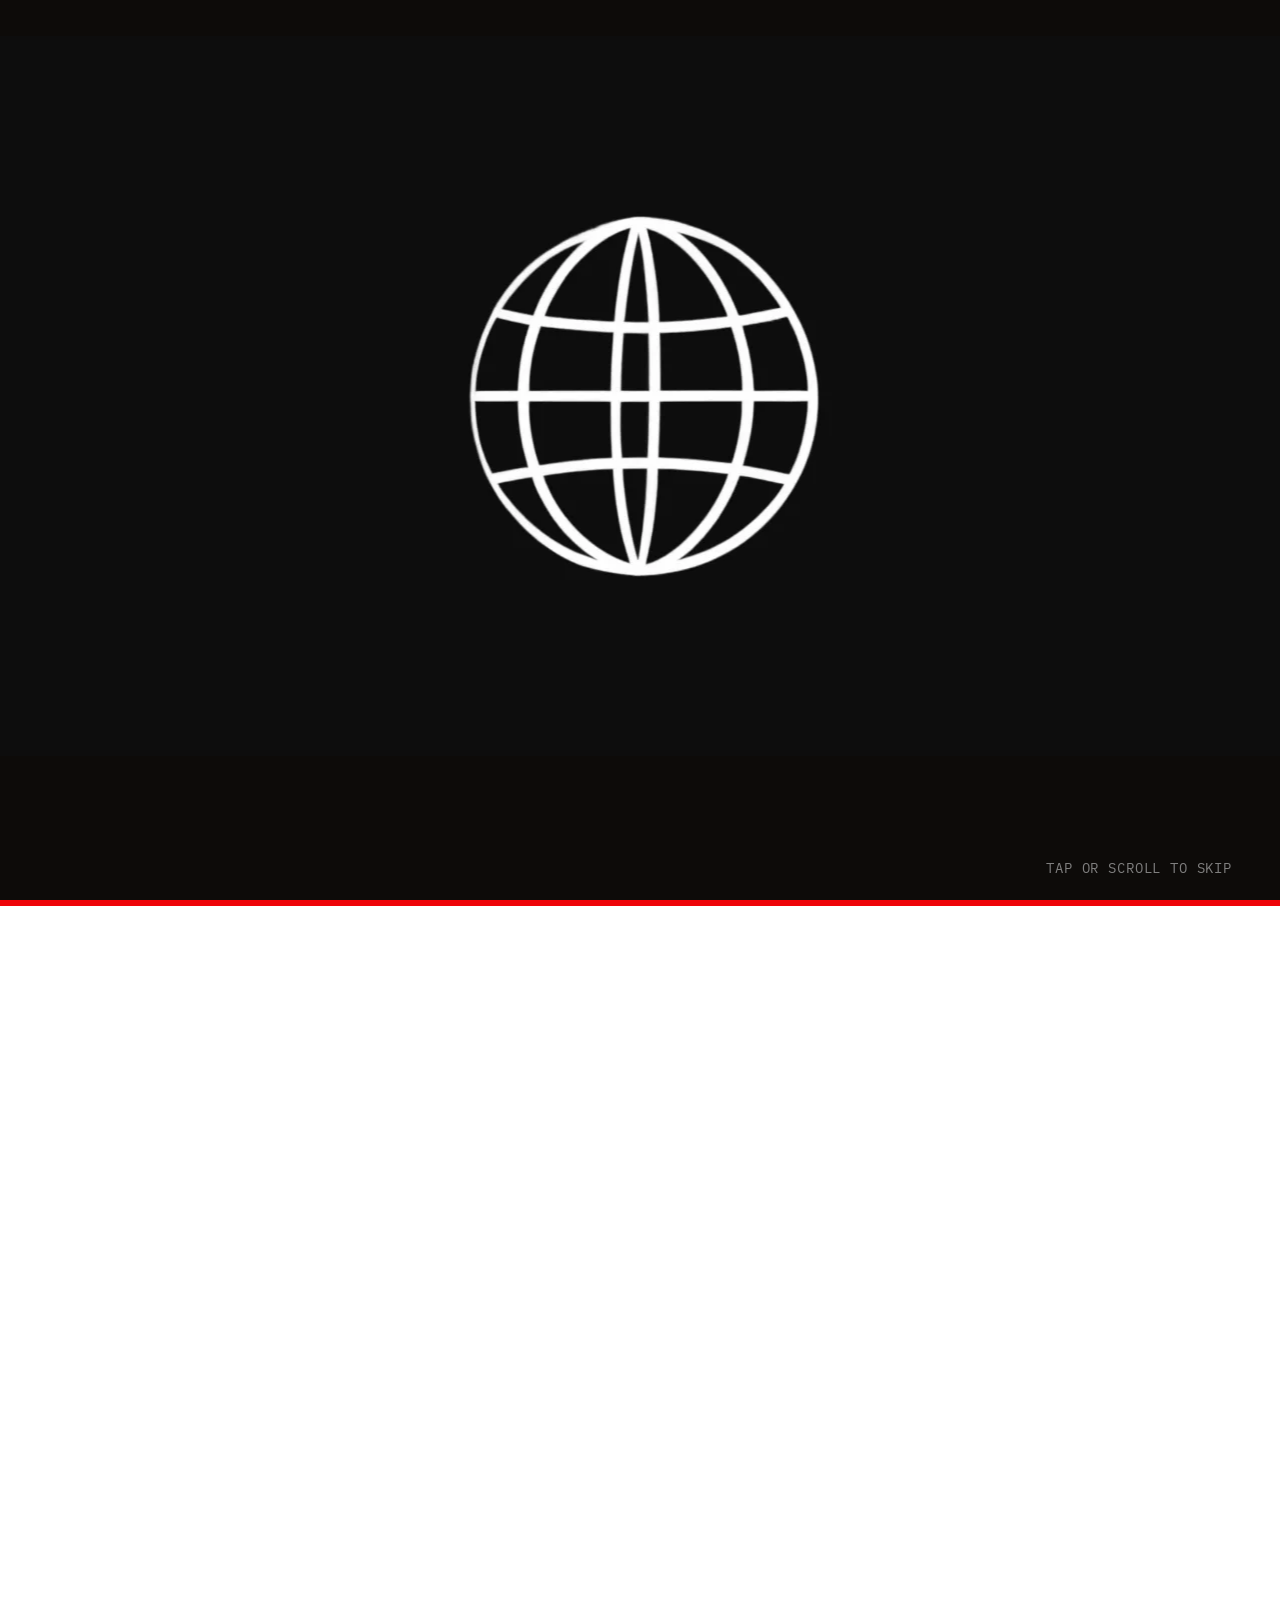
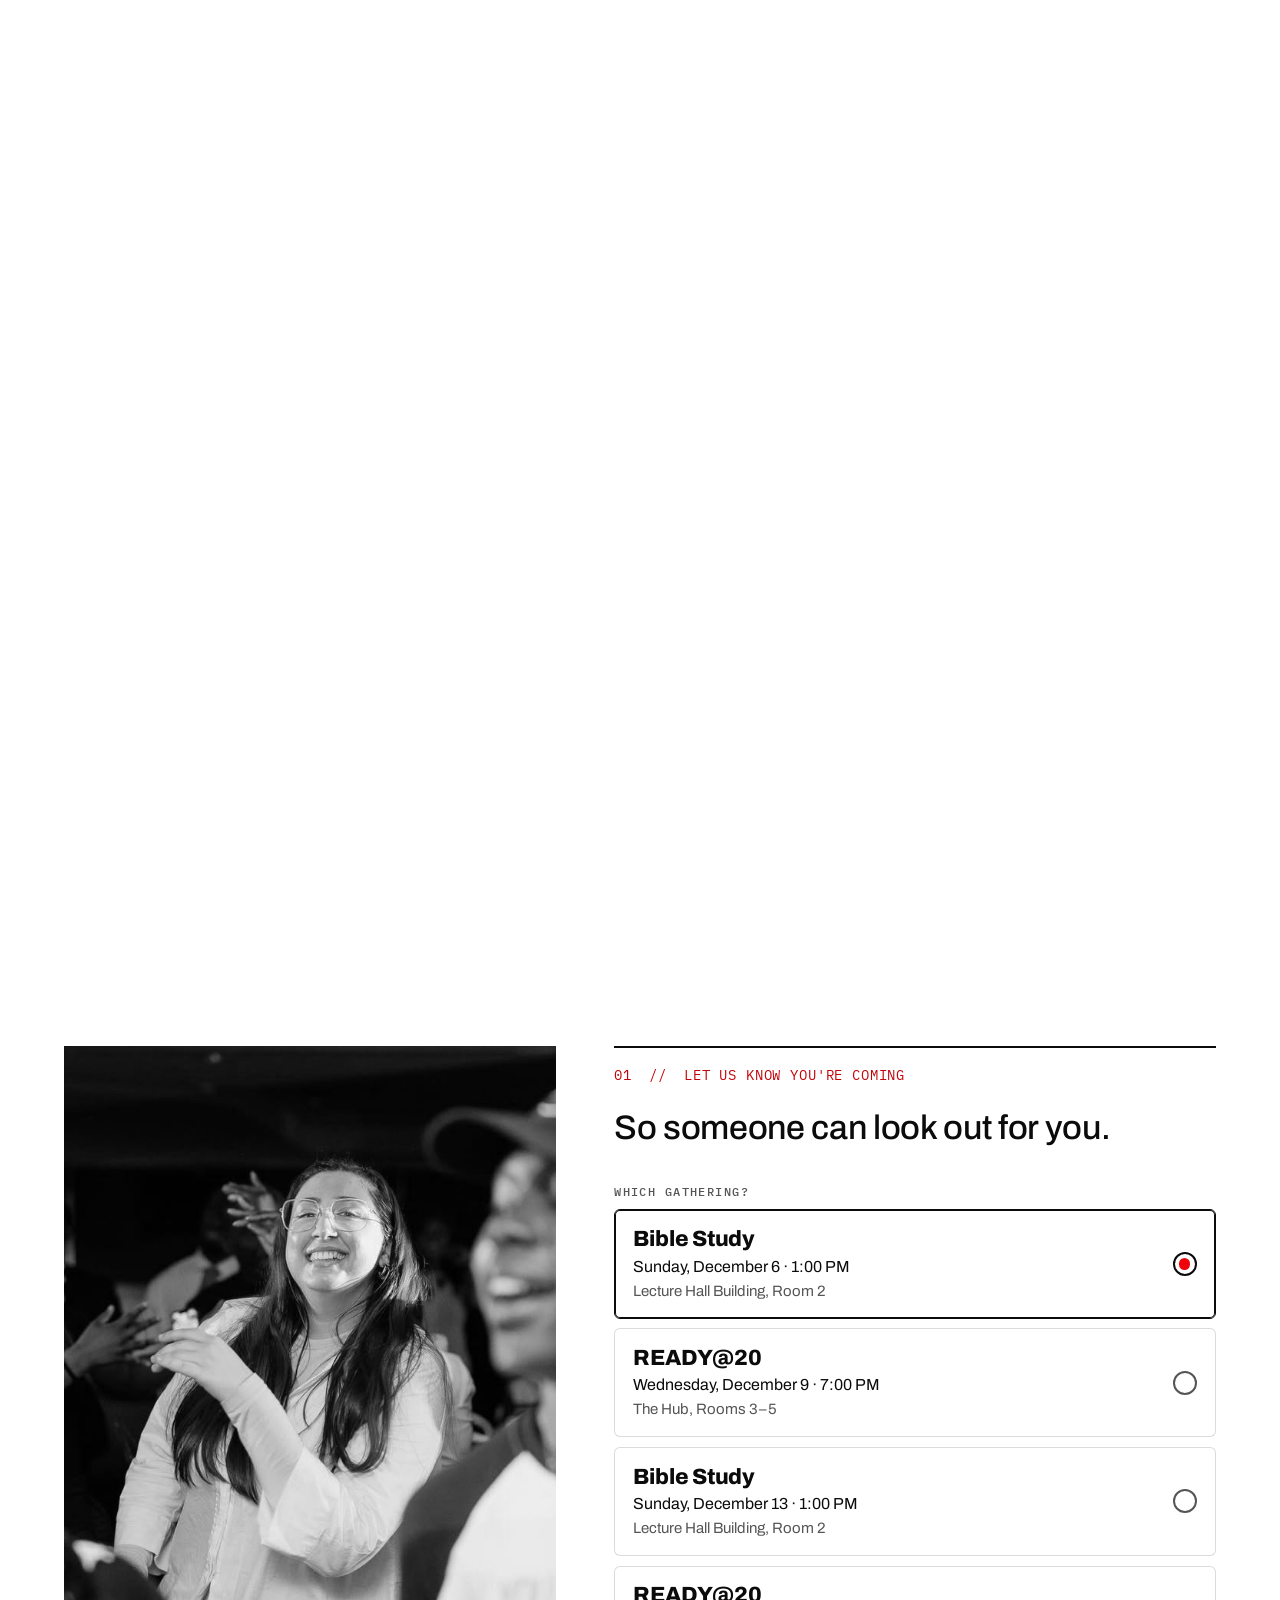
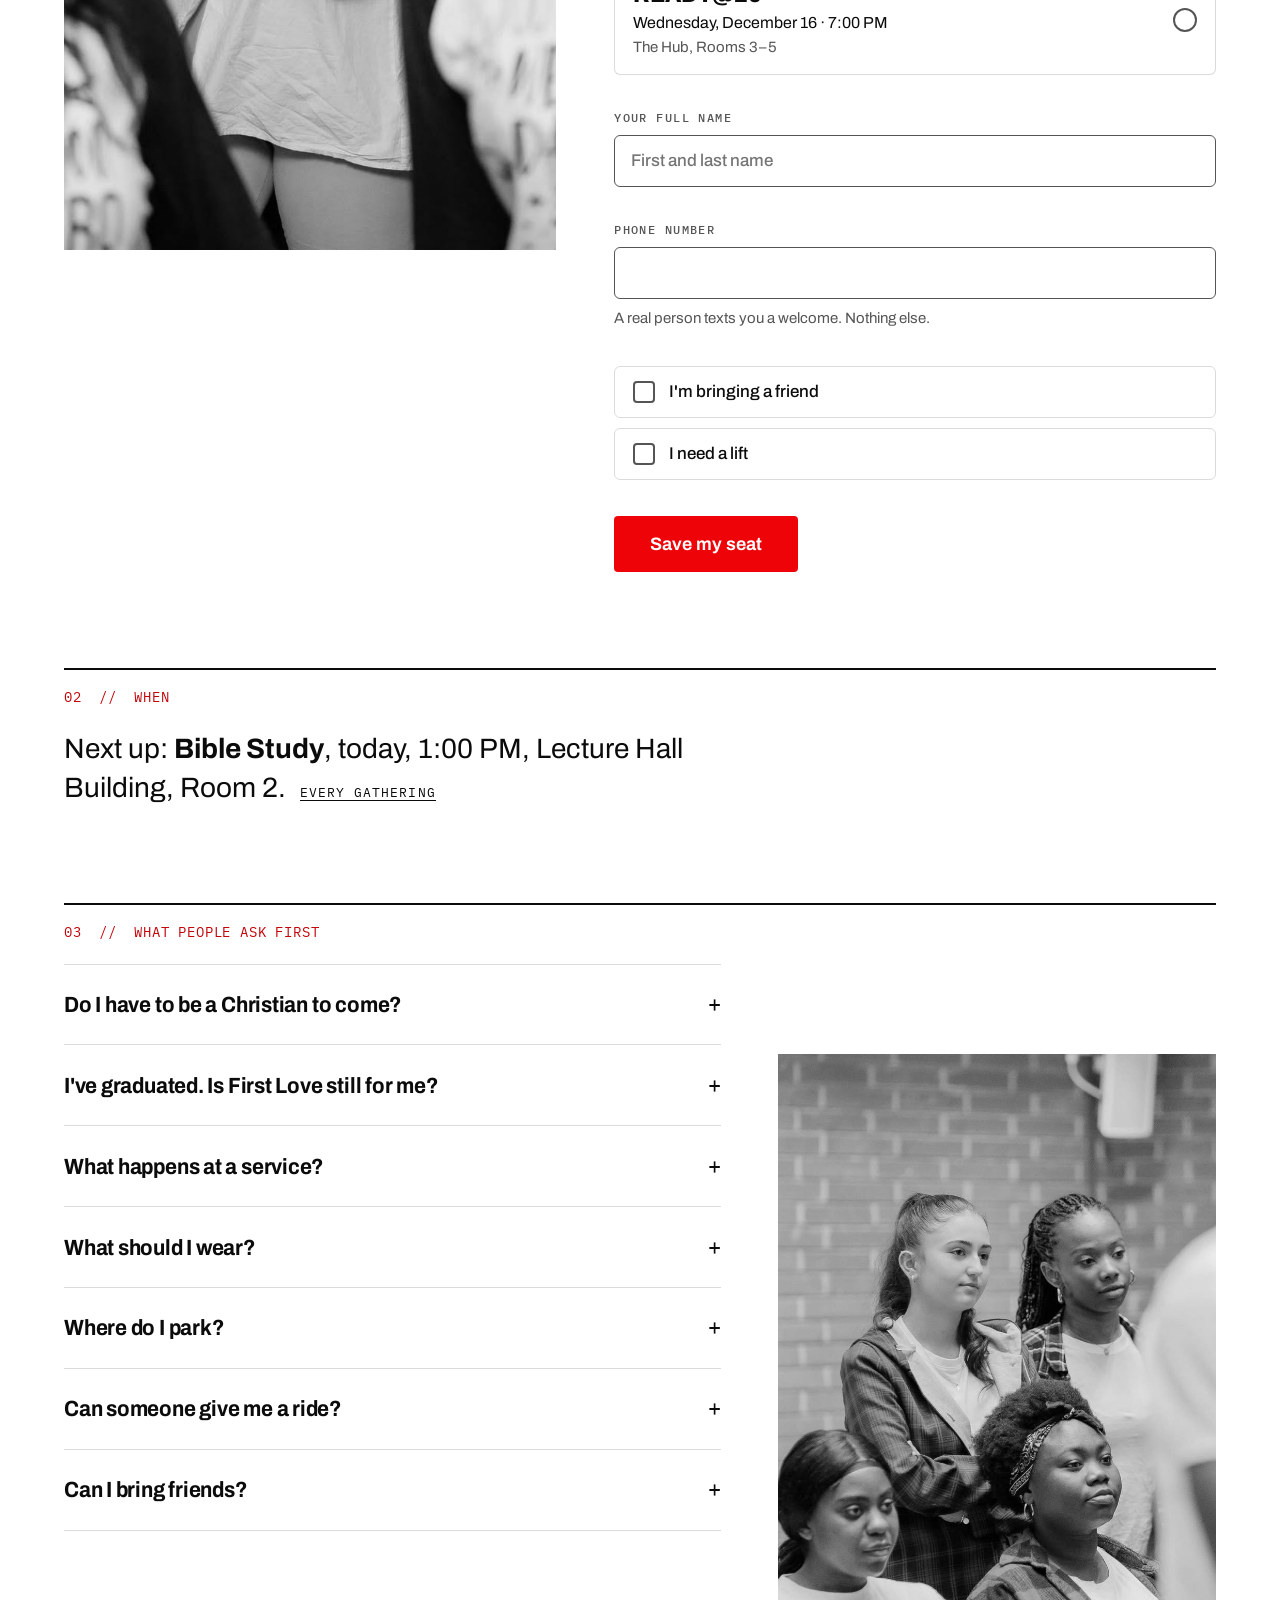
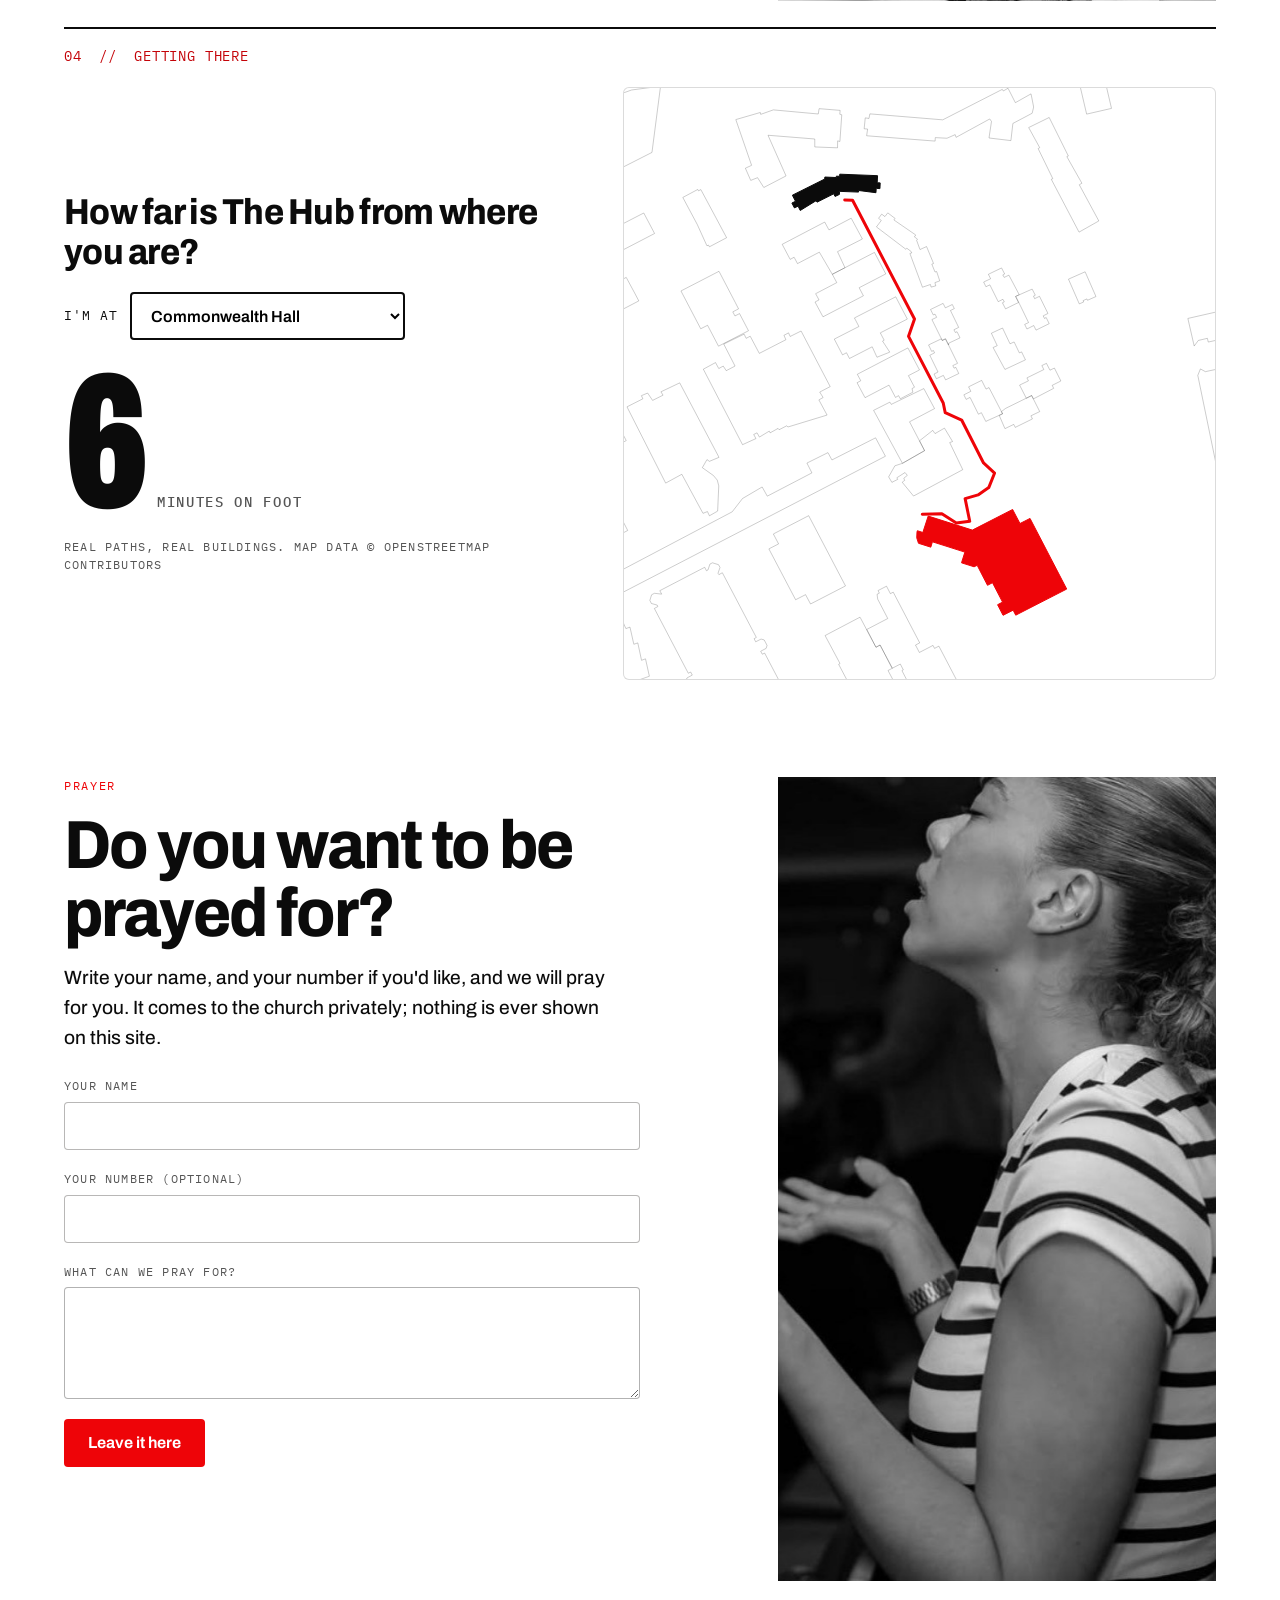
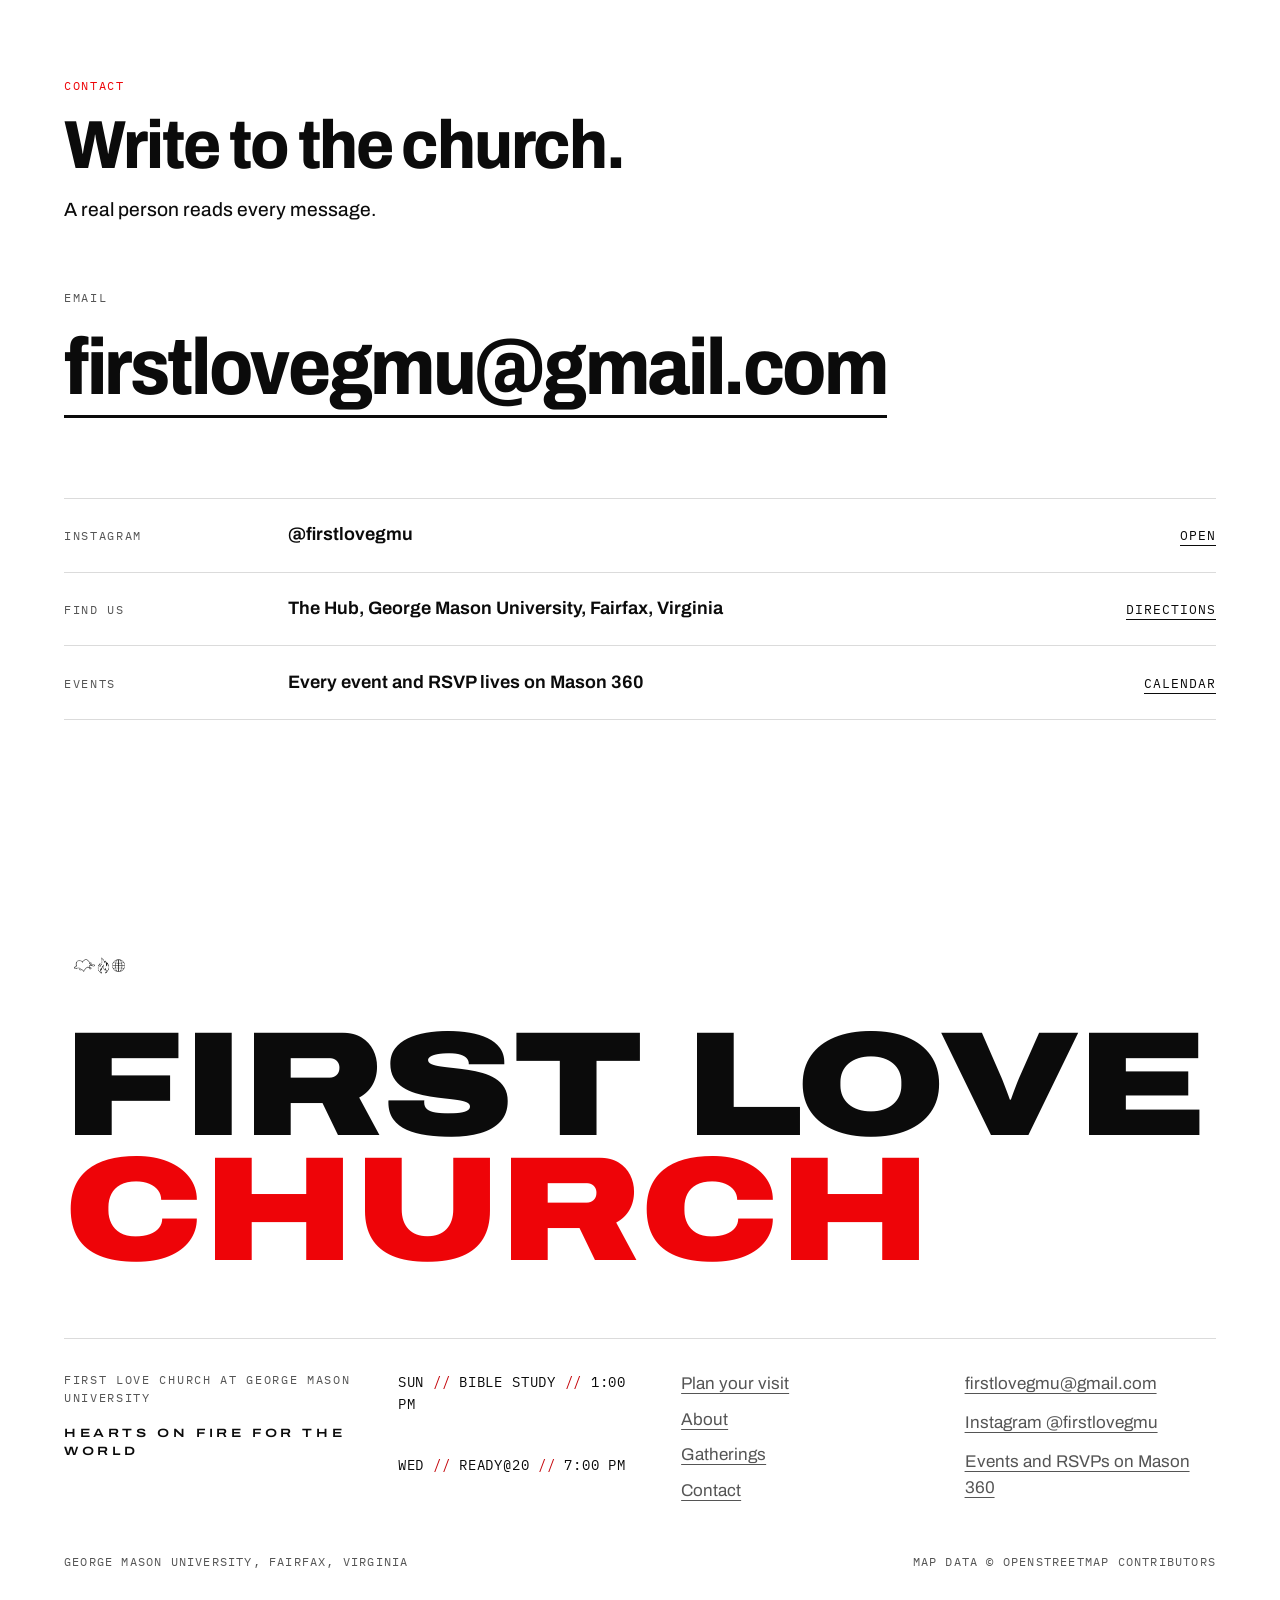
==== commit c82af008: "Wire the RSVP and prayer forms to NOVA's website-intake function Co-Authored-By: Claude Opus 5.5 <no" ====
--- a/site/index.html
+++ b/site/index.html
@@ -3,8 +3,8 @@
 <title>First Love Church · Church on Campus</title>
 <link rel="icon" type="image/png" href="../logos/web/mark-heart.png">
 <link rel="stylesheet" href="vendor/lenis.css">
-<link rel="stylesheet" href="../explore/core.css?v=4fa37d20">
-<link rel="stylesheet" href="site.css?v=4fa37d20">
+<link rel="stylesheet" href="../explore/core.css?v=1ff1ee07">
+<link rel="stylesheet" href="site.css?v=1ff1ee07">
 </head>
 <body style="margin:0;background:#0D0B09">
 <div class="m360"><div><b>Mason360</b> First Love Church</div></div>
@@ -82,7 +82,9 @@
           <label class="vopt"><input type="checkbox" name="friend"><span class="vopt__box" aria-hidden="true"></span><span>I'm bringing a friend</span></label>
           <label class="vopt"><input type="checkbox" name="lift"><span class="vopt__box" aria-hidden="true"></span><span>I need a lift</span></label>
         </div>
+        <div class="form__hp" hidden aria-hidden="true" style="display:none"><label>Company <input name="company" tabindex="-1" autocomplete="off" value=""></label></div>
         <button class="send vform__send" type="submit">Save my seat</button>
+        <p class="vform__hint form__err" role="alert" hidden style="color:var(--red)"></p>
       </form>
     </div>
     </div></div>
@@ -90,7 +92,7 @@
       <div class="congregation small"></div>
       <p class="seated__say" id="seated-t">Your seat is saved.</p>
       <p class="t-spec seated__spec"></p>
-      <div class="seated__acts"><button class="seated__save" type="button">Save the seat image</button><button class="seated__close" type="button">Close</button></div>
+      <div class="seated__acts"><button class="seated__m360" type="button">Now register on Mason 360 too</button><button class="seated__save" type="button">Save the seat image</button><button class="seated__close" type="button">Close</button></div>
     </div>
   </div>
 </section>
@@ -133,7 +135,9 @@
         <div class="field"><label for="pr-n">Your name</label><input id="pr-n" name="name" autocomplete="name"></div>
         <div class="field"><label for="pr-p">Your number (optional)</label><input id="pr-p" name="phone" type="tel" autocomplete="tel"></div>
         <div class="field"><label for="pr-r">What can we pray for?</label><textarea id="pr-r" name="request"></textarea></div>
+        <div class="form__hp" hidden aria-hidden="true" style="display:none"><label>Company <input name="company" tabindex="-1" autocomplete="off" value=""></label></div>
         <button class="send" type="submit">Leave it here</button>
+        <p class="vform__hint form__err" role="alert" hidden style="color:var(--red)"></p>
       </div>
       <p class="pray__done" role="status">We are praying for you.</p>
     </form>
@@ -180,6 +184,6 @@
 <script src="vendor/gsap.min.js"></script>
 <script src="vendor/ScrollTrigger.min.js"></script>
 <script src="vendor/lenis.min.js"></script>
-<script src="../explore/core.js?v=4fa37d20"></script>
-<script src="site.js?v=4fa37d20"></script>
+<script src="../explore/core.js?v=1ff1ee07"></script>
+<script src="site.js?v=1ff1ee07"></script>
 </body></html>
